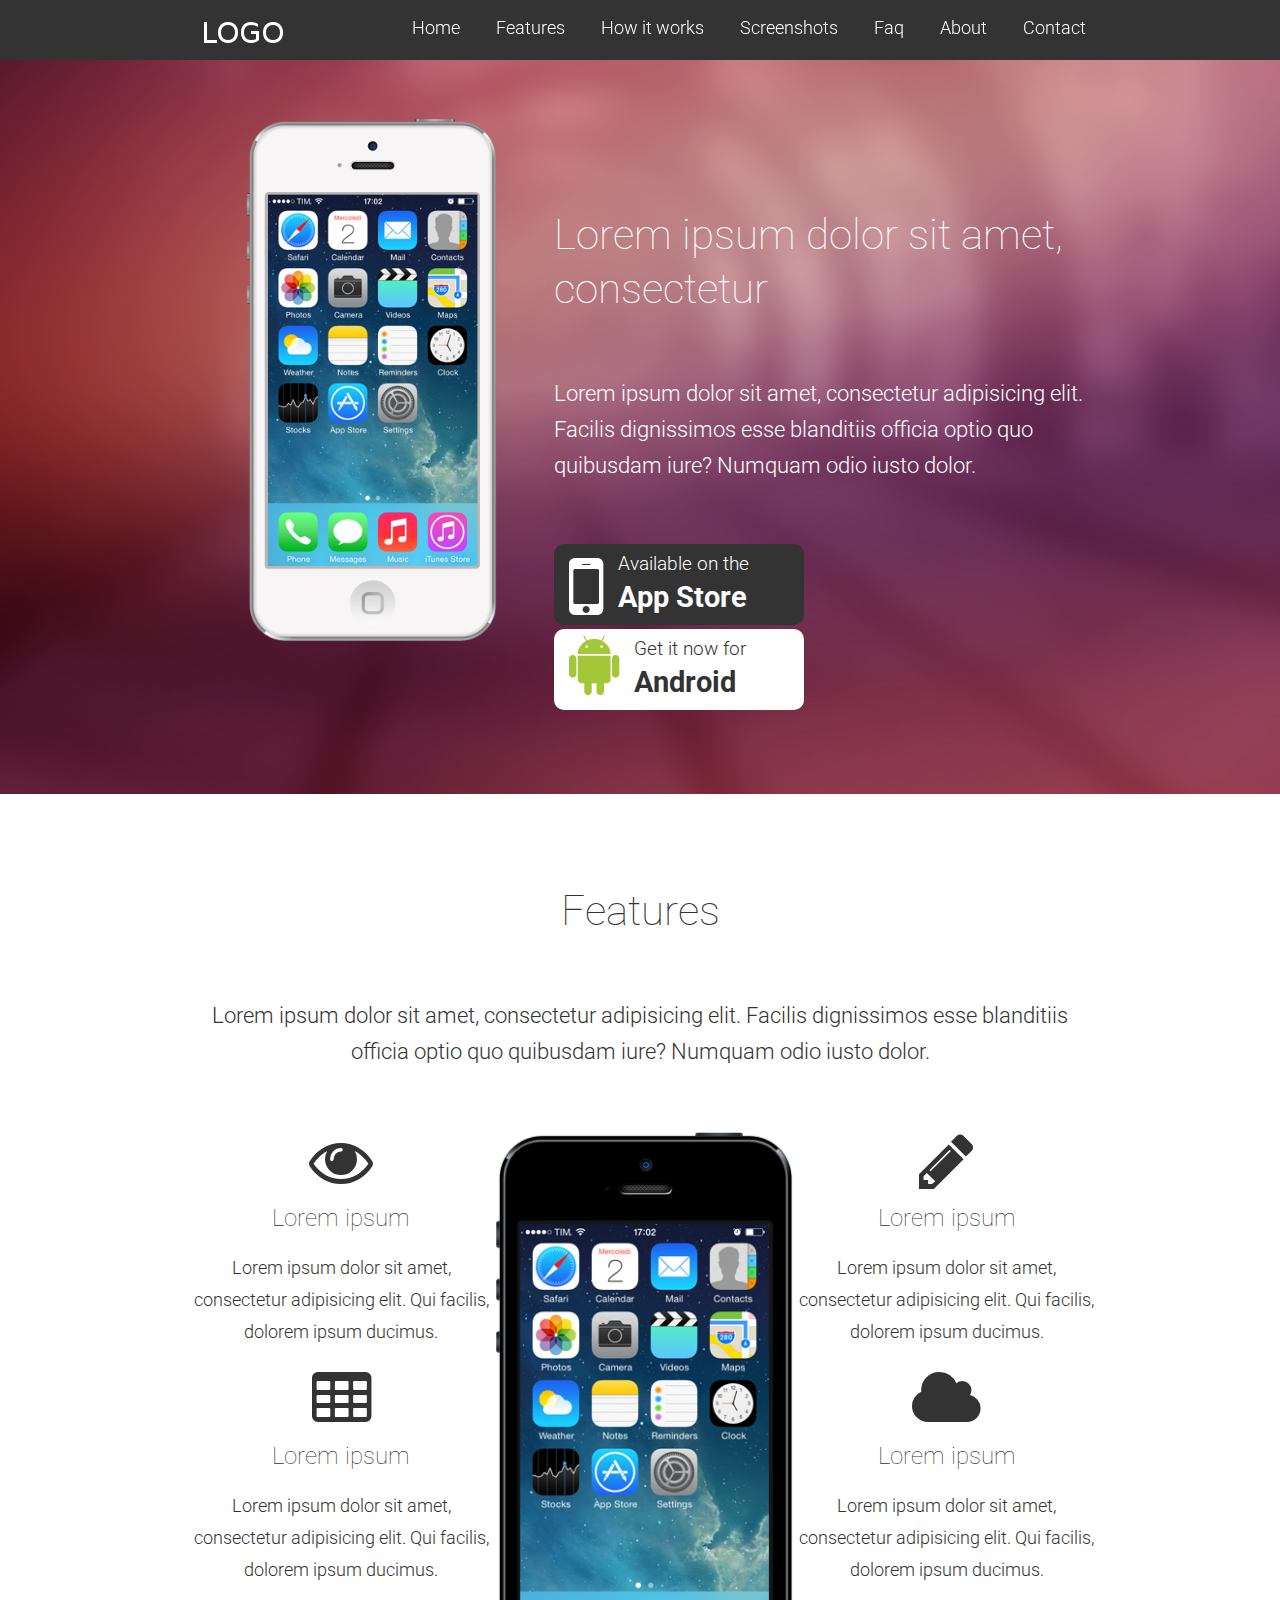
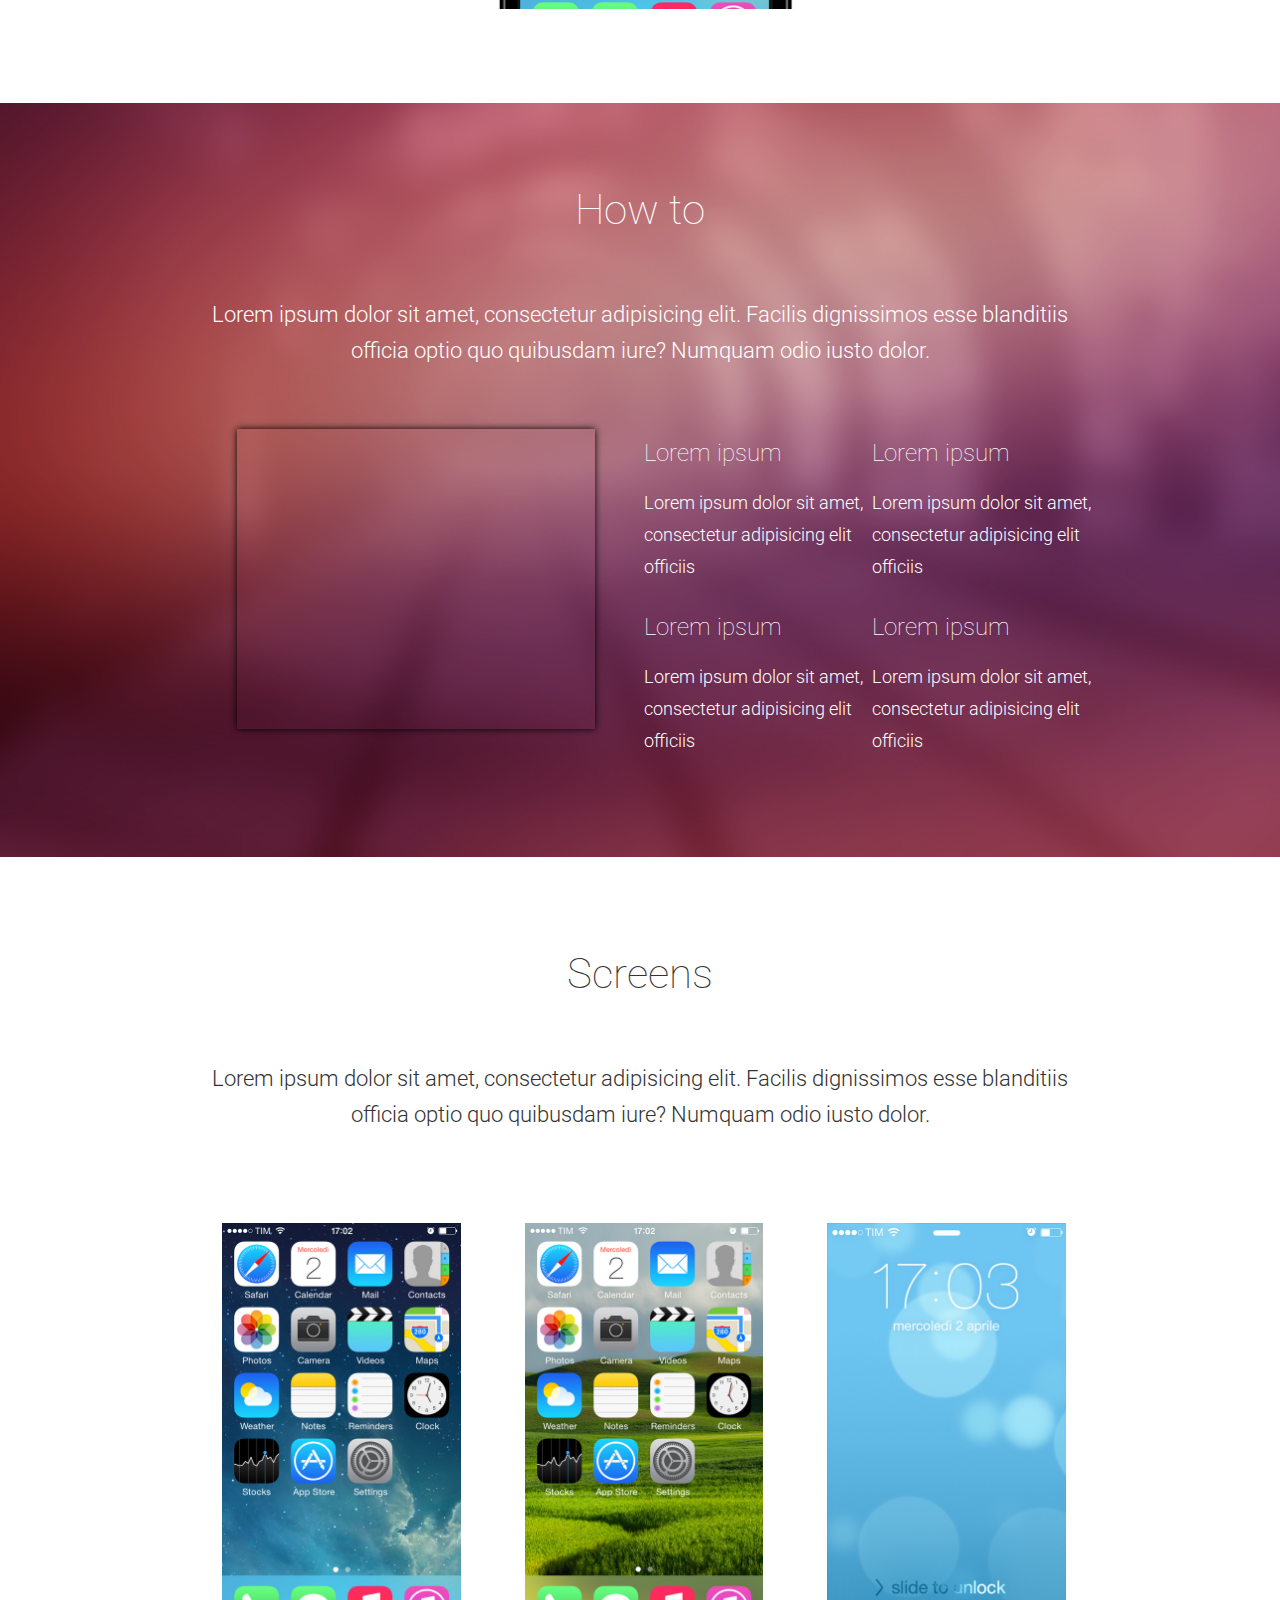
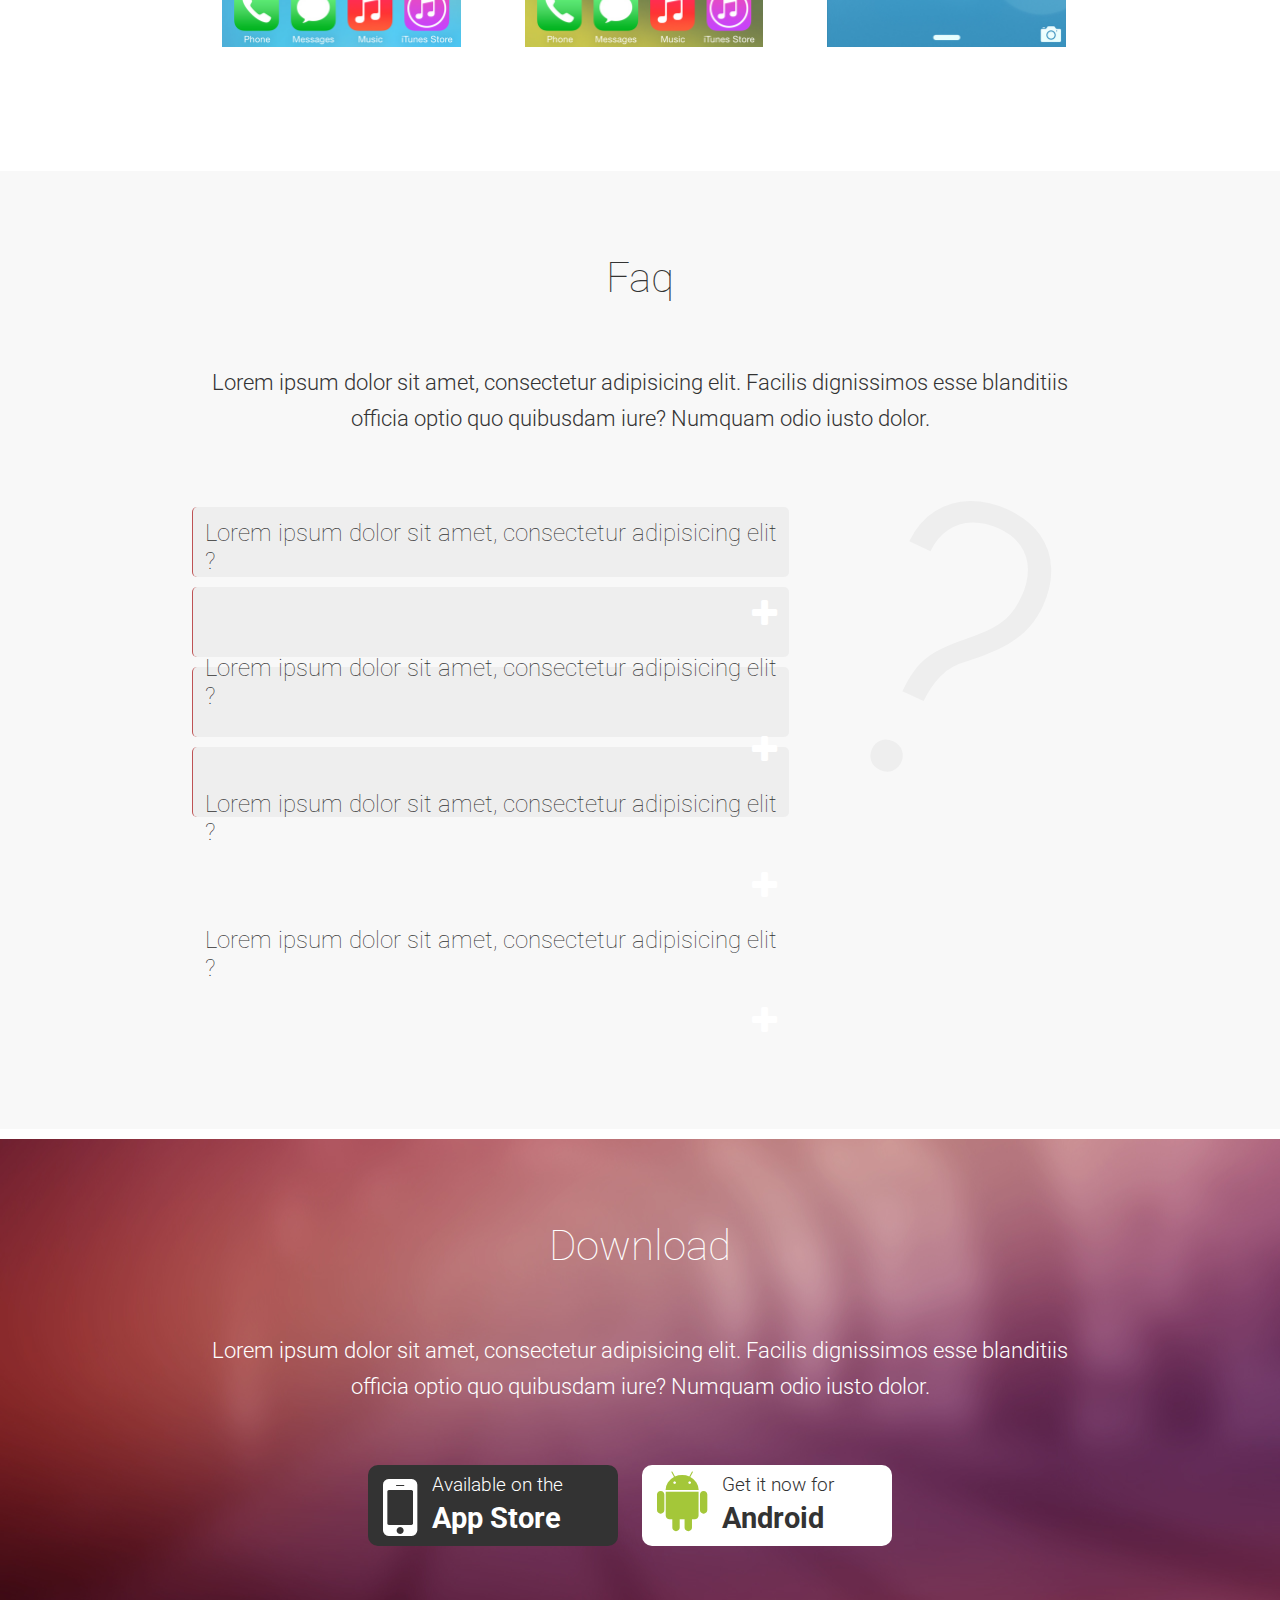
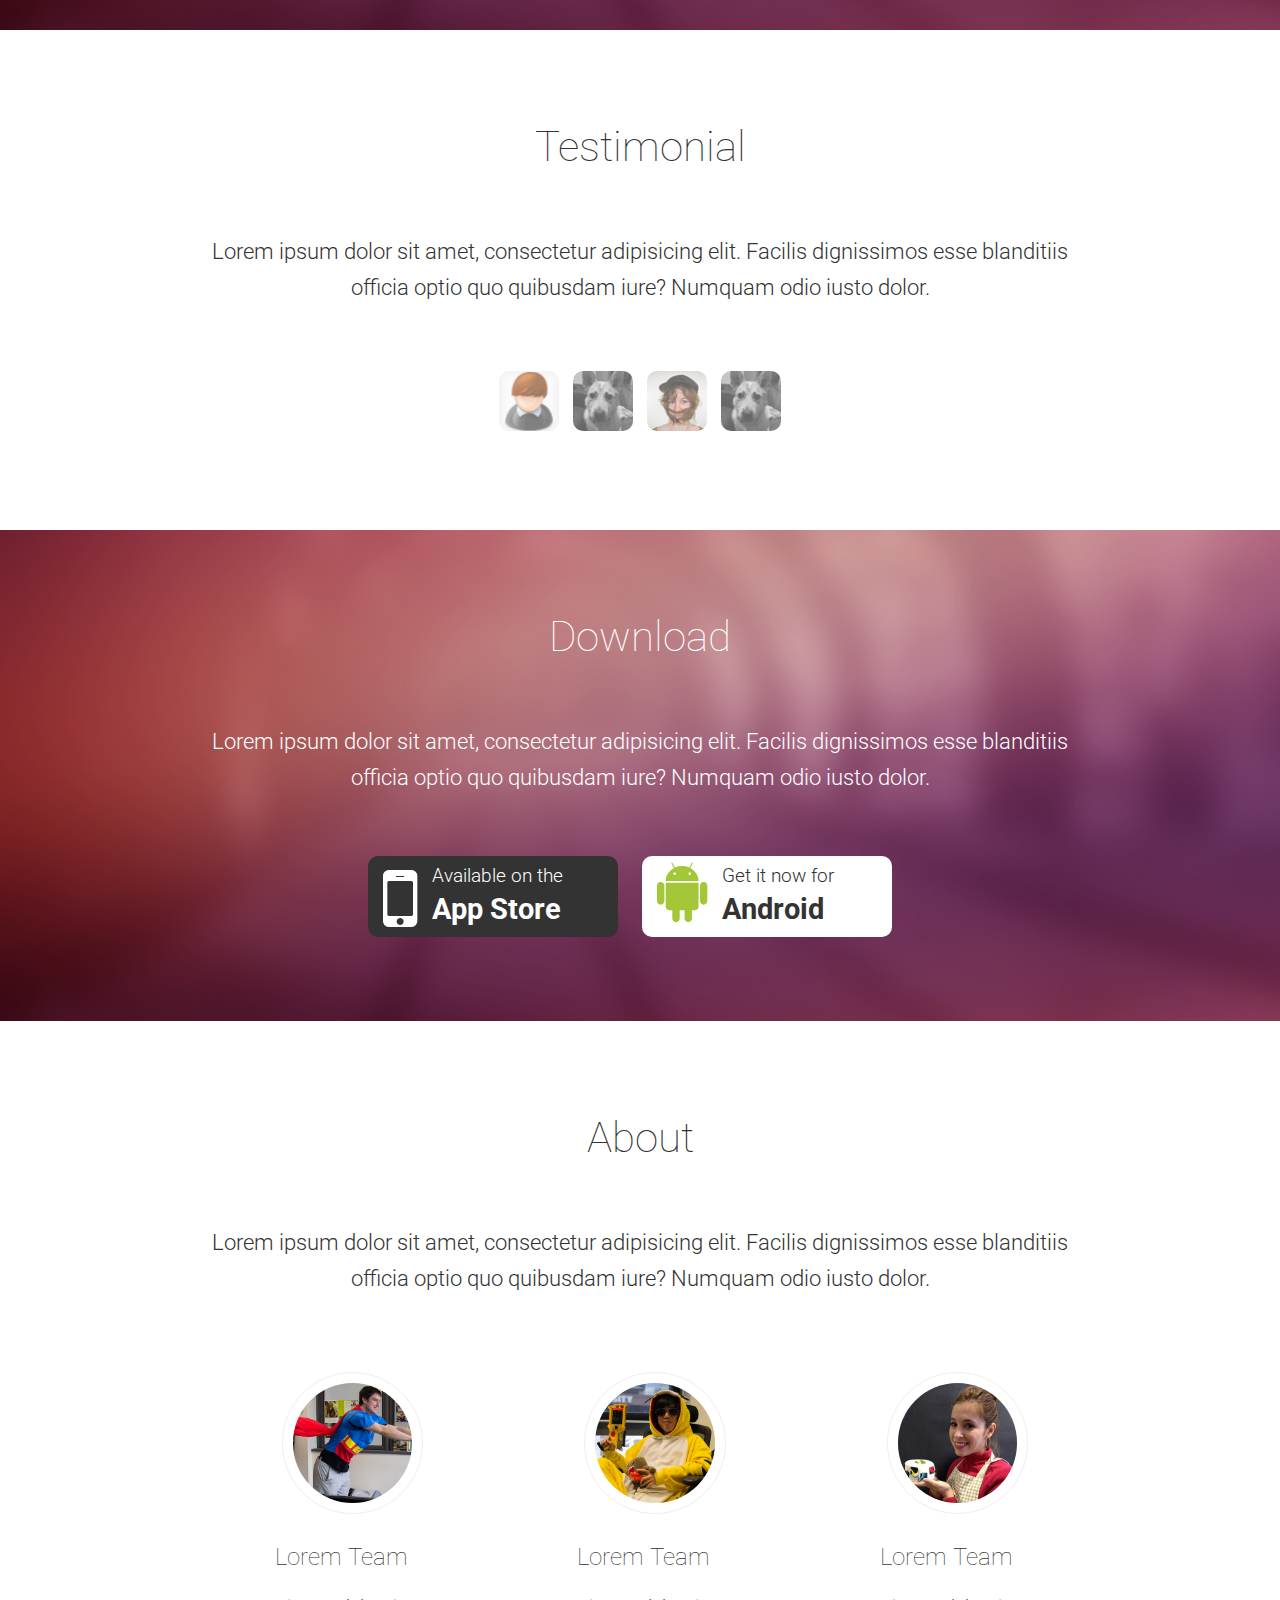
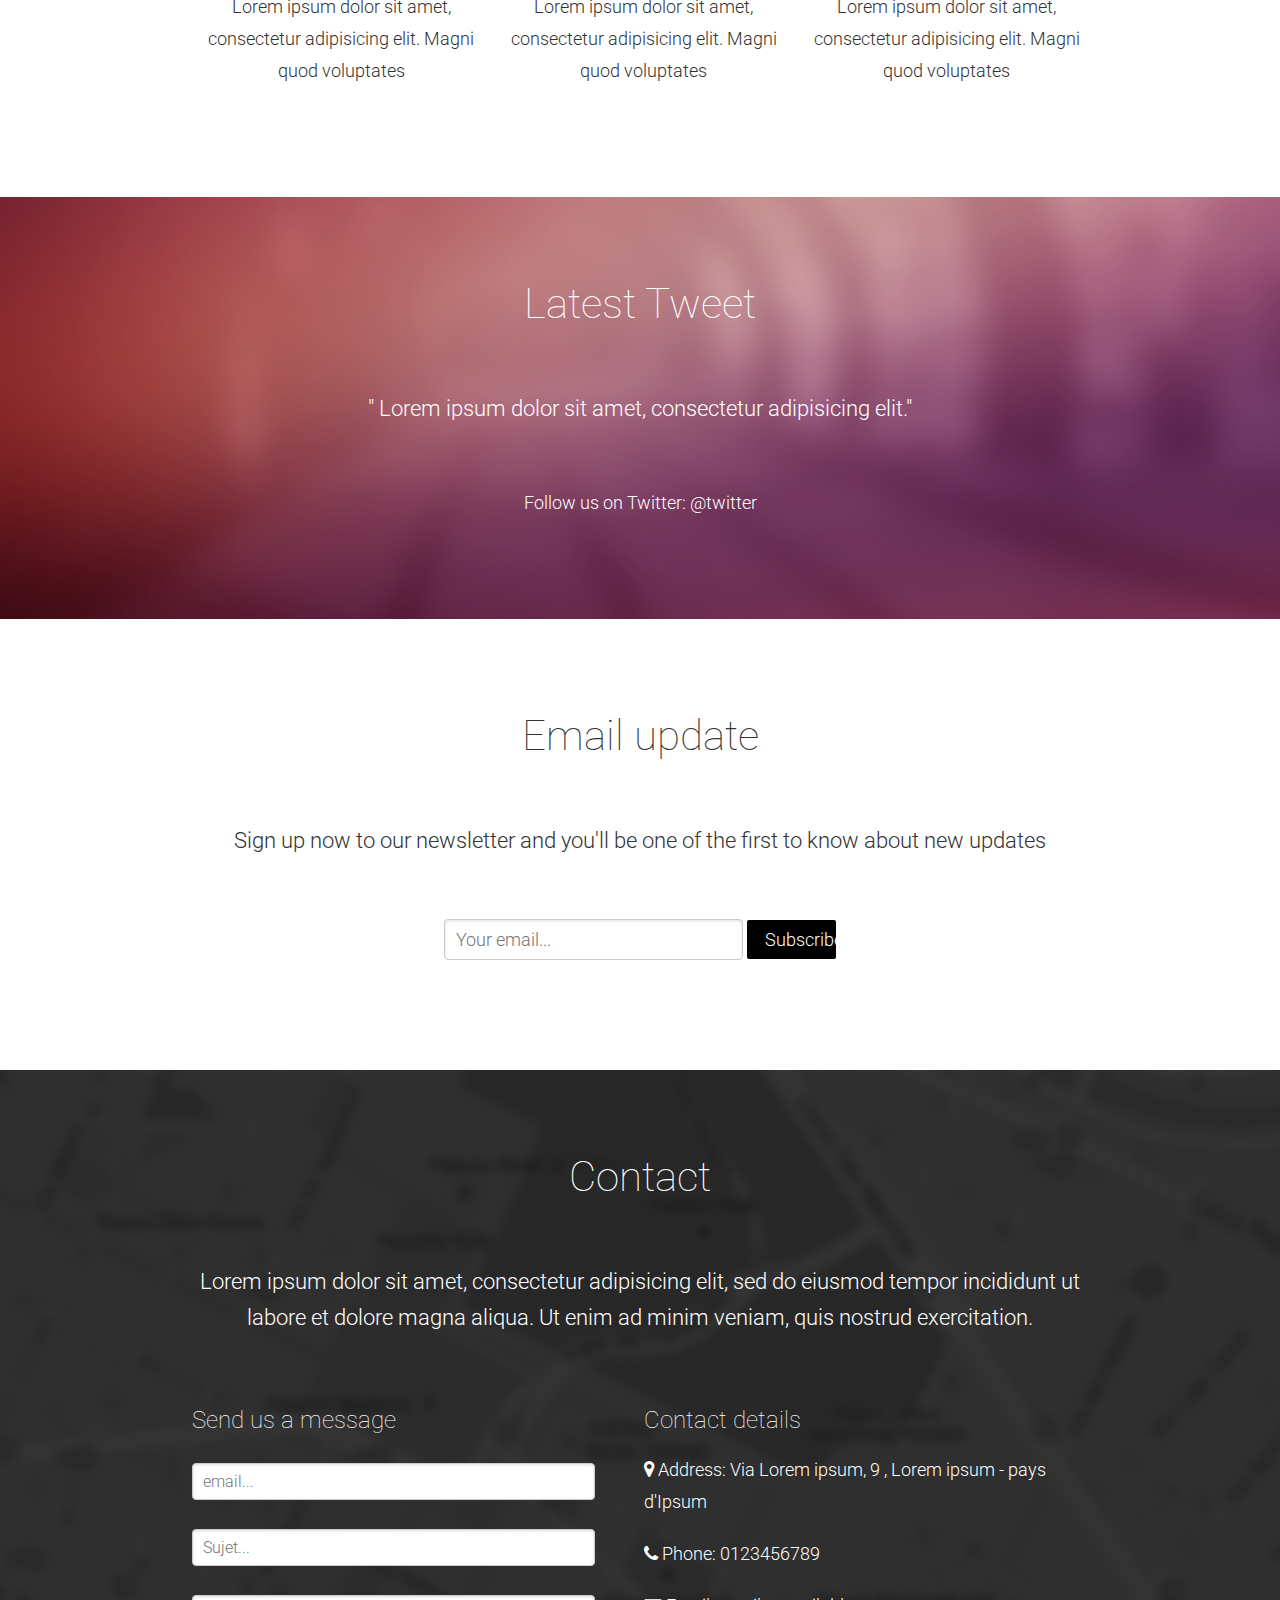
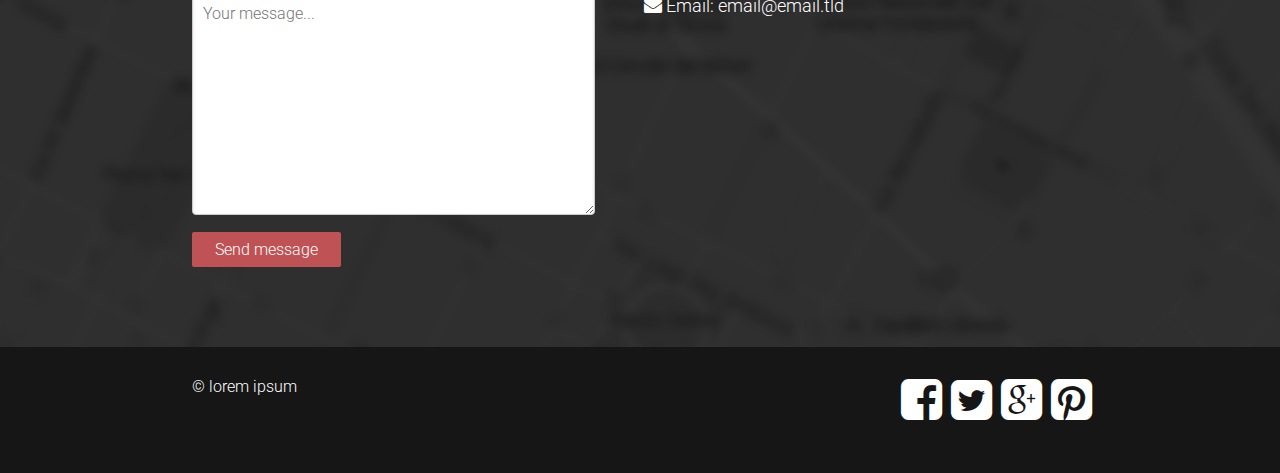
==== master/basic/www/e-learning/public/_documents/design/index.html @ 078101e4 "Adding: design without changes (only logo)" ====
<!DOCTYPE html>
<html lang="en"><!--manifest="cache.manifest"-->
    
    <head>
        
        <meta charset="utf-8">
        <meta name="viewport" content="initial-scale=1.0">
        
        <title>some test</title>

        <meta name="description" content="description">

        <link rel="stylesheet" href="http://fonts.googleapis.com/css?family=Source+Sans+Pro:300,400,700,300italic,400italic,700italic">
        <link rel="stylesheet" href="http://fonts.googleapis.com/css?family=Roboto:400,300,100,100italic,300italic,400italic,700,700italic">

        <link rel="stylesheet" type="text/css" href="css/main.css" media="all">
        
    </head>

    <body>

        <header id="header">
            
            <div class="row wrap30">

                <div class="box u10"><a href="#" class="pt2"><img src="img/logo.png" width="84" height="36" alt="home"></a></div>
                
                <nav class="box u90 txtr hidden-phone hidden-tablet">
                    <ul id="navigation" class="menu">
                        <li><a class="smoothScroll" href="#home">Home</a></li>
                        <li><a class="smoothScroll" href="#features">Features</a></li>
                        <li><a class="smoothScroll" href="#howto">How it works</a></li>
                        <li><a class="smoothScroll" href="#screens">Screenshots</a></li>
                        <li><a class="smoothScroll" href="#faq">Faq</a></li>
                        <li><a class="smoothScroll" href="#about">About</a></li>
                        <li><a class="smoothScroll" href="#contact">Contact</a></li>
                    </ul>
                </nav>

                <nav class="box u90 txtr visible-phone visible-tablet">
                	<!-- onClick="return true" hack menu open on Tablet-->
                    <a href="#" class="whi display" onClick="return true"><i class="fa fa-bars fa-lg whi"></i></a>
                    <ul id="navigation" class="menu phone hidden">
                        <li><a class="smoothScroll" href="#home">Home</a></li>
                        <li><a class="smoothScroll" href="#features">Features</a></li>
                        <li><a class="smoothScroll" href="#howto">How it works</a></li>
                        <li><a class="smoothScroll" href="#screens">Screenshots</a></li>
                        <li><a class="smoothScroll" href="#about">About</a></li>
                        <li><a class="smoothScroll" href="#contact">Contact</a></li>
                    </ul>
                </nav>

            </div>

        </header>

        <section id="home">
            
            <div class="row wrap30">

                <div class="box u40 mt5 txtc hidden-phone hidden-tablet">
                    <div class="p15 pt0 pb0">
                        <img src="img/iphone-1.png" alt="app development services" />
                    </div>
                </div>

                <div class="box u60 mt5">
                    
                    <header>
                        <h1>Lorem ipsum dolor sit amet, consectetur</h1>
                    </header>

                    <p class="desc">Lorem ipsum dolor sit amet, consectetur adipisicing elit. Facilis dignissimos esse blanditiis officia optio quo quibusdam iure? Numquam odio iusto dolor.</p>
                    <div class="home-btn mt5">
                        <div class="btn-store btn-apple">
                            <i class="fa fa-mobile fa-5x"></i>
                            <span class="btn-title">Available on the</span>
                            <span class="btn-store-name">App Store</span>
                        </div>
                        <div class="btn-store btn-android">
                            <i class="fa fa-android fa-4x"></i>
                            <span class="btn-title">Get it now for</span>
                            <span class="btn-store-name">Android</span>
                        </div>
                    </div>

                </div>

            </div>

        </section>

        <section id="features" class="odd">

            <div class="row wrap30 txtc">

                <header>
                    <h1>Features</h1>
                </header>

                <p class="desc">Lorem ipsum dolor sit amet, consectetur adipisicing elit. Facilis dignissimos esse blanditiis officia optio quo quibusdam iure? Numquam odio iusto dolor.</p>
                
                <div class="box u33">
                    <div class="box u100 f0">
                        <i class="fa fa-eye fa-4x"></i>
                        <h2>Lorem ipsum</h2>
                        <p>Lorem ipsum dolor sit amet, consectetur adipisicing elit. Qui facilis, dolorem ipsum ducimus.</p>
                    </div>
                    <div class="box u100 f0">
                        <i class="fa fa-table fa-4x"></i>
                        <h2>Lorem ipsum</h2>
                        <p>Lorem ipsum dolor sit amet, consectetur adipisicing elit. Qui facilis, dolorem ipsum ducimus.</p>
                    </div>
                </div>
                <div class="box u33 hidden-phone hidden-tablet">
                    <img src="img/iphone-3.png" alt="iphone 3" />
                </div>
                <div class="box u33">
                    <div class="box u100 f0">
                        <i class="fa fa-pencil fa-4x"></i>
                        <h2>Lorem ipsum</h2>
                        <p>Lorem ipsum dolor sit amet, consectetur adipisicing elit. Qui facilis, dolorem ipsum ducimus.</p>
                    </div>
                    <div class="box u100 f0">
                        <i class="fa fa-cloud fa-4x"></i>
                        <h2>Lorem ipsum</h2>
                        <p>Lorem ipsum dolor sit amet, consectetur adipisicing elit. Qui facilis, dolorem ipsum ducimus.</p>
                    </div>
                </div>

            </div>

        </section>

        <section id="howto" class="even">

            <div class="row wrap30 txtc">

                <header>
                    <h1>How to</h1>
                </header>
                
                <p class="desc">Lorem ipsum dolor sit amet, consectetur adipisicing elit. Facilis dignissimos esse blanditiis officia optio quo quibusdam iure? Numquam odio iusto dolor.</p>

                <div class="box u50">
                    <iframe class="frame-video" src="//player.vimeo.com/video/84910153?byline=0&amp;portrait=0&amp;badge=0" width="80%" height="300" frameborder="0" webkitallowfullscreen mozallowfullscreen allowfullscreen></iframe>
                </div>
                
                <div class="box u50 txtl">
                    
                    <div class="row">
                        <div class="box u50">
                            <h2>Lorem ipsum</h2>
                            <p>Lorem ipsum dolor sit amet, consectetur adipisicing elit officiis</p>
                        </div>
                        <div class="box u50">
                            <h2>Lorem ipsum</h2>
                            <p>Lorem ipsum dolor sit amet, consectetur adipisicing elit officiis</p>
                        </div>
                    </div>

                    <div class="row">
                        <div class="box u50">
                            <h2>Lorem ipsum</h2>
                            <p>Lorem ipsum dolor sit amet, consectetur adipisicing elit officiis</p>
                        </div>
                        <div class="box u50">
                            <h2>Lorem ipsum</h2>
                            <p>Lorem ipsum dolor sit amet, consectetur adipisicing elit officiis</p>
                        </div>
                    </div>

                </div>

            </div> 

        </section>

        <section id="screens" class="odd">

            <div class="row wrap30 txtc">

                <header>
                    <h1>Screens</h1>
                </header>

                <p class="desc">Lorem ipsum dolor sit amet, consectetur adipisicing elit. Facilis dignissimos esse blanditiis officia optio quo quibusdam iure? Numquam odio iusto dolor.</p>

                <div class="box u33">
                   <div class="p10">
                        <img src="img/1.jpg" alt="img" />
                   </div>
                </div>

                <div class="box u33">
                    <div class="p10">
                        <img src="img/2.jpg" alt="img" />
                    </div>
                </div>

                <div class="box u33">
                    <div class="p10">
                        <img src="img/3.jpg" alt="img" />
                    </div>
                </div>

            </div> 

        </section>

        <section id="faq" class="hidden-phone hidden-tablet">

            <div class="row wrap30 txtc">

                <header>
                    <h1>Faq</h1>
                </header>
                
                <p class="desc">Lorem ipsum dolor sit amet, consectetur adipisicing elit. Facilis dignissimos esse blanditiis officia optio quo quibusdam iure? Numquam odio iusto dolor.</p>

                <div class="box u66 txtl">
                    <div id="q1" class="question"><h2 class="fl m2">Lorem ipsum dolor sit amet, consectetur adipisicing elit ?</h2> <i class="fa fa-plus fa-2x fr m2 whi"></i></div>
                    <div id="r1" class="response">Lorem ipsum dolor sit amet, consectetur adipisicing elit. Fugiat ex id corrupti ducimus, repellendus est facilis expedita quaerat eligendi ipsa voluptates ad sint perspiciatis vel! Magnam iure dolore, neque ipsum?</div>
                    <div id="q2" class="question"><h2 class="fl m2">Lorem ipsum dolor sit amet, consectetur adipisicing elit ?</h2> <i class="fa fa-plus fa-2x fr m2 whi"></i></div>
                    <div id="r2" class="response">Lorem ipsum dolor sit amet, consectetur adipisicing elit. Fugiat ex id corrupti ducimus, repellendus est facilis expedita quaerat eligendi ipsa voluptates ad sint perspiciatis vel! Magnam iure dolore, neque ipsum?</div>
                    <div id="q3" class="question"><h2 class="fl m2">Lorem ipsum dolor sit amet, consectetur adipisicing elit ?</h2> <i class="fa fa-plus fa-2x fr m2 whi"></i></div>
                    <div id="r3" class="response">Lorem ipsum dolor sit amet, consectetur adipisicing elit. Fugiat ex id corrupti ducimus, repellendus est facilis expedita quaerat eligendi ipsa voluptates ad sint perspiciatis vel! Magnam iure dolore, neque ipsum?</div>
                    <div id="q4" class="question"><h2 class="fl m2">Lorem ipsum dolor sit amet, consectetur adipisicing elit ?</h2> <i class="fa fa-plus fa-2x fr m2 whi"></i></div>
                    <div id="r4" class="response">Lorem ipsum dolor sit amet, consectetur adipisicing elit. Fugiat ex id corrupti ducimus, repellendus est facilis expedita quaerat eligendi ipsa voluptates ad sint perspiciatis vel! Magnam iure dolore, neque ipsum?</div>
                </div>

                <div class="box u33 interrogation">?</div>

            </div>

        </section>

        <section id="download1" class="even">

            <div class="row wrap30 txtc">

                <header>
                    <h1>Download</h1>
                </header>

                <p class="desc">Lorem ipsum dolor sit amet, consectetur adipisicing elit. Facilis dignissimos esse blanditiis officia optio quo quibusdam iure? Numquam odio iusto dolor.</p>

                <div class="home-btn mt5">
                    <div class="btn-store btn-apple">
                        <i class="fa fa-mobile fa-5x"></i>
                        <span class="btn-title">Available on the</span>
                        <span class="btn-store-name">App Store</span>
                    </div>
                    <div class="btn-store btn-android">
                        <i class="fa fa-android fa-4x"></i>
                        <span class="btn-title">Get it now for</span>
                        <span class="btn-store-name">Android</span>
                    </div>
                </div>

            </div>

        </section>

        <section id="testimonial" class="odd">

            <div class="row wrap30">

                <header>
                    <h1>Testimonial</h1>
                </header>

                <p class="desc">Lorem ipsum dolor sit amet, consectetur adipisicing elit. Facilis dignissimos esse blanditiis officia optio quo quibusdam iure? Numquam odio iusto dolor.</p>

                <div class="box u100 txtc">
                    <span><a href="#"><img src="img/c1.jpg" class="iconic" /></a></span> <span><a href="#"><img src="img/c2.jpg" class="iconic" /></a></span> <span><a href="#"><img src="img/c3.jpg" class="iconic" /></a></span> <span><a href="#"><img src="img/c4.jpg" class="iconic" /></a></span>
                </div>

            </div>

        </section>

        <section id="download2" class="even">

            <div class="row wrap30 txtc">

                <header>
                    <h1>Download</h1>
                </header>

                <p class="desc">Lorem ipsum dolor sit amet, consectetur adipisicing elit. Facilis dignissimos esse blanditiis officia optio quo quibusdam iure? Numquam odio iusto dolor.</p>

                <div class="home-btn mt5">
                    <div class="btn-store btn-apple">
                        <i class="fa fa-mobile fa-5x"></i>
                        <span class="btn-title">Available on the</span>
                        <span class="btn-store-name">App Store</span>
                    </div>
                    <div class="btn-store btn-android">
                        <i class="fa fa-android fa-4x"></i>
                        <span class="btn-title">Get it now for</span>
                        <span class="btn-store-name">Android</span>
                    </div>
                </div>

            </div>

        </section>

        <section id="about" class="odd">

            <div class="row wrap30">

                <header>
                    <h1>About</h1>
                </header>

                <p class="desc">Lorem ipsum dolor sit amet, consectetur adipisicing elit. Facilis dignissimos esse blanditiis officia optio quo quibusdam iure? Numquam odio iusto dolor.</p>

                <div class="box u33">
                    <div class="p30 pt5 pb5">
                        <img class="circular" src="img/1-1.jpg" alt="team" />
                    </div>
                    <h2>Lorem Team</h2>
                    <p>Lorem ipsum dolor sit amet, consectetur adipisicing elit. Magni quod voluptates</p>
                </div>
                <div class="box u33">
                    <div class="p30 pb5 pt5">
                        <img class="circular" src="img/2-1.jpg" alt="team" />
                    </div>
                    <h2>Lorem Team</h2>
                    <p>Lorem ipsum dolor sit amet, consectetur adipisicing elit. Magni quod voluptates</p>
                </div>
                <div class="box u33">
                    <div class="p30 pb5 pt5">
                        <img class="circular" src="img/3-1.jpg" alt="team" />
                    </div>
                    <h2>Lorem Team</h2>
                    <p>Lorem ipsum dolor sit amet, consectetur adipisicing elit. Magni quod voluptates</p>
                </div>

            </div>

        </section>

        <section id="tweet" class="even">
            
            <div class="row wrap30">
                
                <h1>Latest Tweet</h1>
                <p class="desc">" Lorem ipsum dolor sit amet, consectetur adipisicing elit."</p>
                <p>Follow us on Twitter: @twitter</p>
            </div>

        </section>

        <section id="subscribe" class="odd">
            
            <div class="row wrap30">
                <h1>Email update</h1>
                <p class="desc">Sign up now to our newsletter and you'll be one of the first to know about new updates</p>
                <p><input class="u33" type="text" name="subscribe" placeholder="Your email..." /> <button class="u10 whi bg-bla"> Subscribe</button></p>
            </div>

        </section>

        <section id="contact">
            
            <div class="row wrap30 txtc">
                
                <header>
                    <h1>Contact</h1>
                </header>

                <p class="desc">Lorem ipsum dolor sit amet, consectetur adipisicing elit, sed do eiusmod tempor incididunt ut labore et dolore magna aliqua. Ut enim ad minim veniam, quis nostrud exercitation.</p>
                
                <div class="box u50 txtl"> 
                    <h2>Send us a message</h2>
                    <form class="form">
                        <label for="email">&nbsp;</label>
                        <input type="text" name="email" class="u90" placeholder="email..." />
                        <label for="subject">&nbsp;</label>
                        <input name="subject" type="text" class="u90" placeholder="Sujet..." />
                        <label for="message">&nbsp;</label>
                        <textarea name="message" class="u90" placeholder="Your message..."></textarea>

                        <input class="bg-red whi p4 u33 mt3" type="button" value="Send message" />
                    </form>
                </div>

                <div class="box u50 txtl">
                    <h2>Contact details</h2>
                    <p><i class="fa fa-map-marker"></i> Address: Via Lorem ipsum, 9 , Lorem ipsum - pays d'Ipsum</p>
                    <p><i class="fa fa-phone"></i> Phone: 0123456789</p>
                    <p><i class="fa fa-envelope"></i> Email: email@email.tld</p>
                </div>

            </div>   
        </section>

        <footer id="footer">

            <div class="row wrap30">

                <div class="box u50 mb2">&copy; lorem ipsum</div>
                <div class="box u50 txtr mb2">
                    <span class="social-icon"><a href="#"><i class="fa fa-facebook-square fa-3x whi"></i></a></span>
                    <span class="social-icon"><a href="#"><i class="fa fa-twitter-square fa-3x whi"></i></a></span>
                    <span class="social-icon"><a href="#"><i class="fa fa-google-plus-square fa-3x whi"></i></a></span>
                    <span class="social-icon"><a href="#"><i class="fa fa-pinterest-square fa-3x whi"></i></a></span>
                </div>

            </div>

        </footer>
    
    <script type="text/javascript" src="http://ajax.googleapis.com/ajax/libs/jquery/1.7.1/jquery.min.js"></script>
	<script type="text/javascript" src="js/smoothscroll.js"></script>

    </body>
</html>
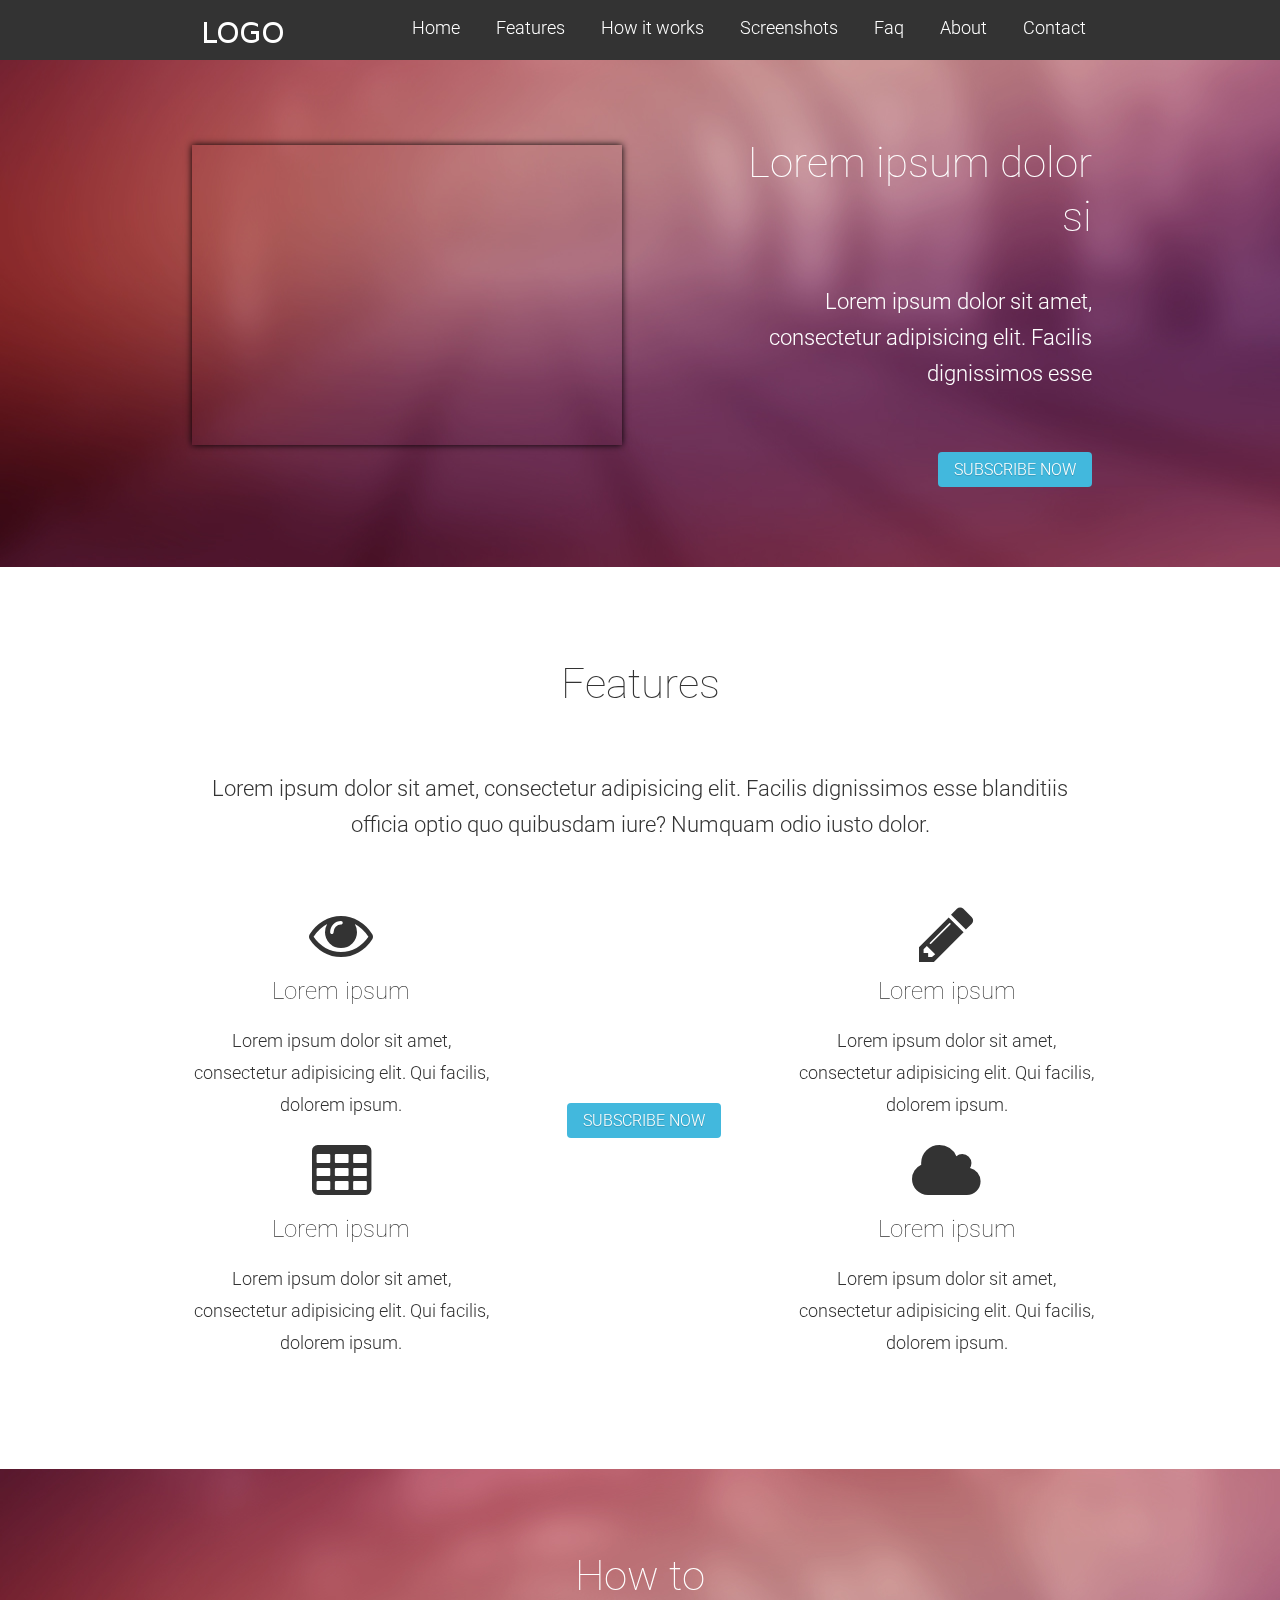
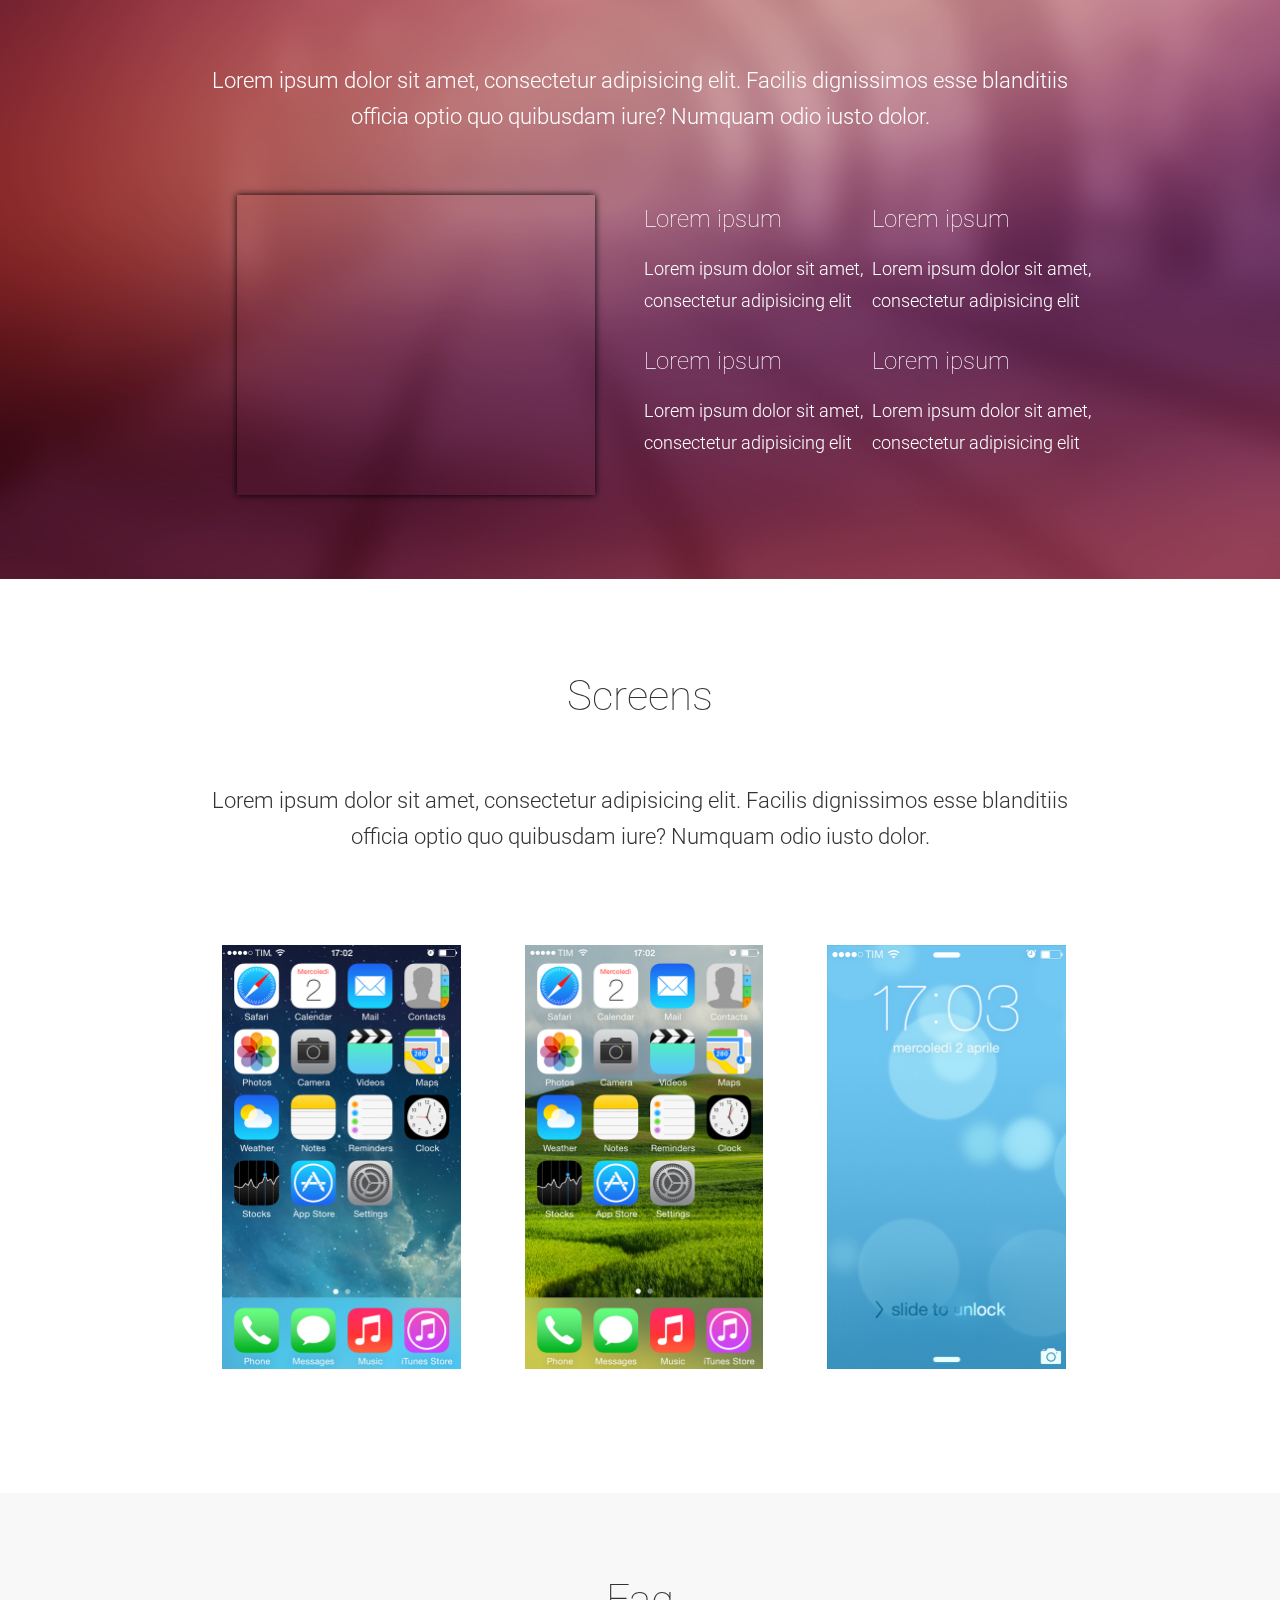
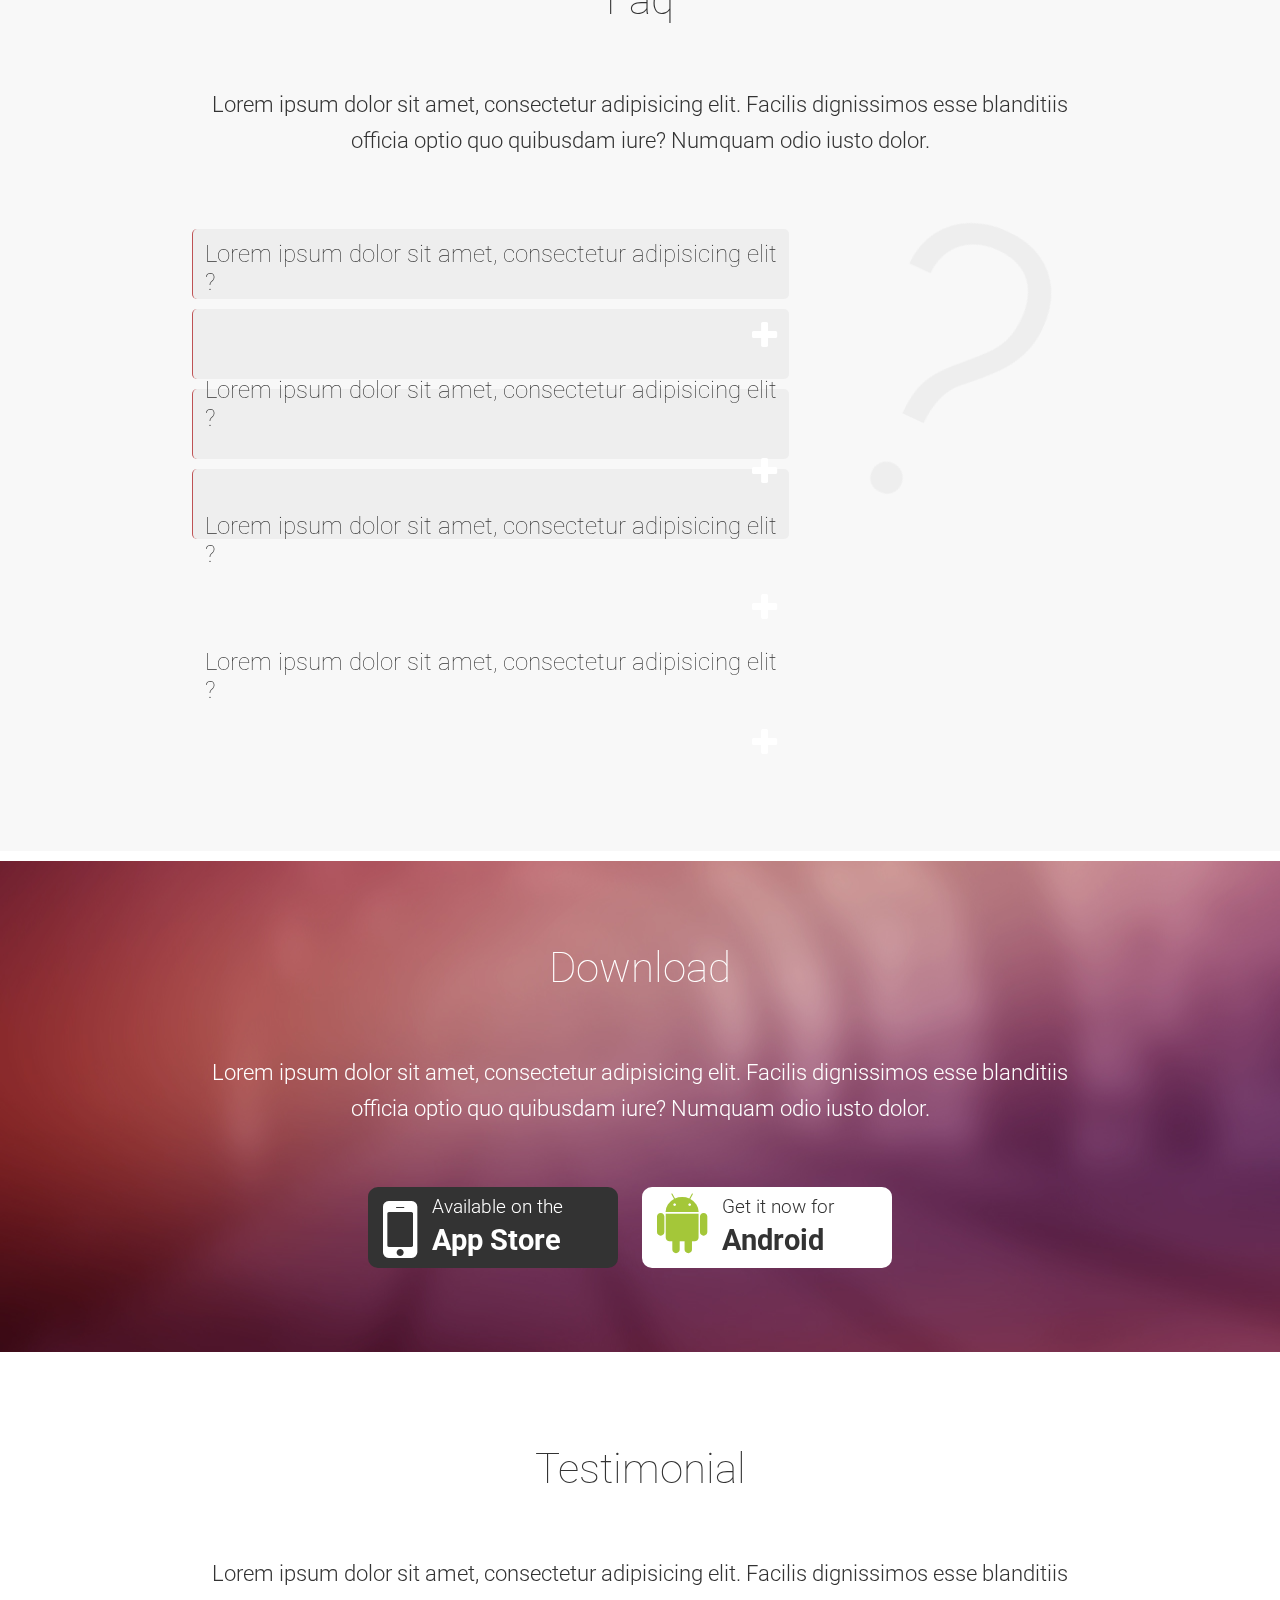
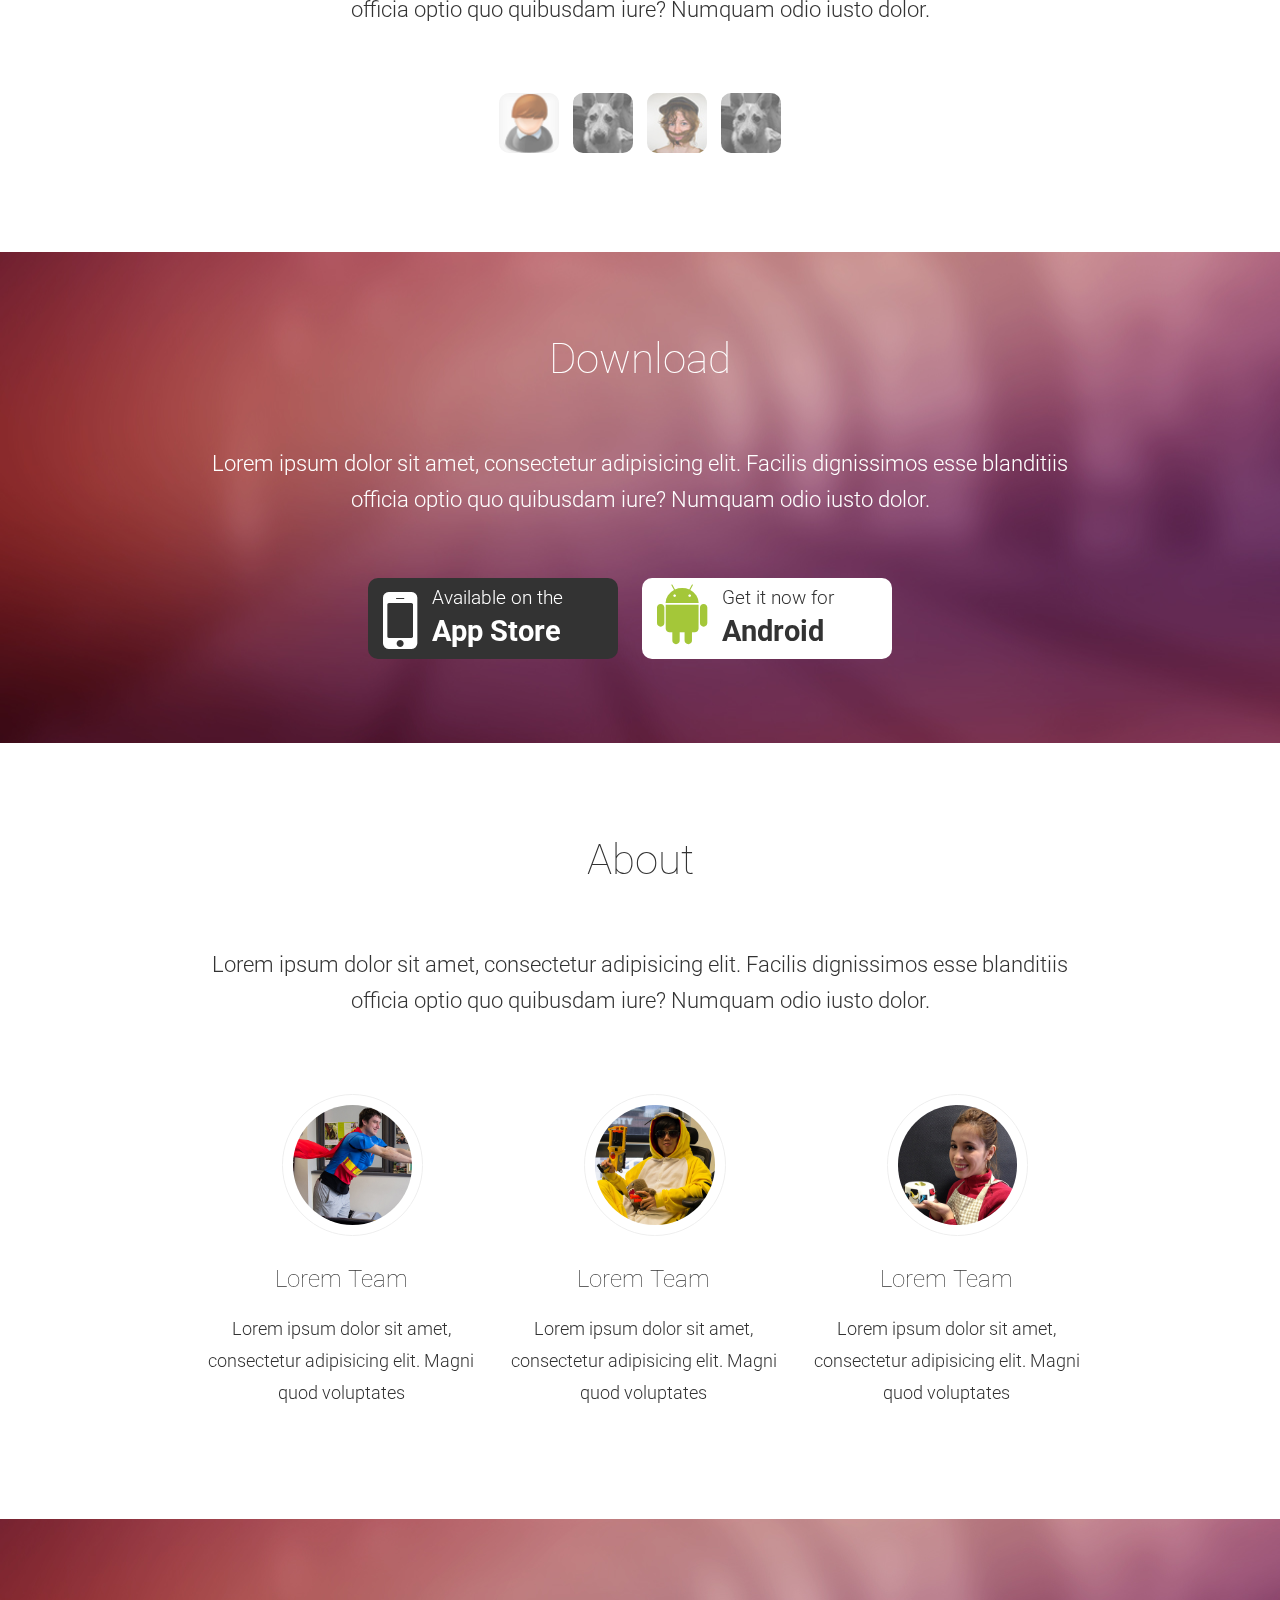
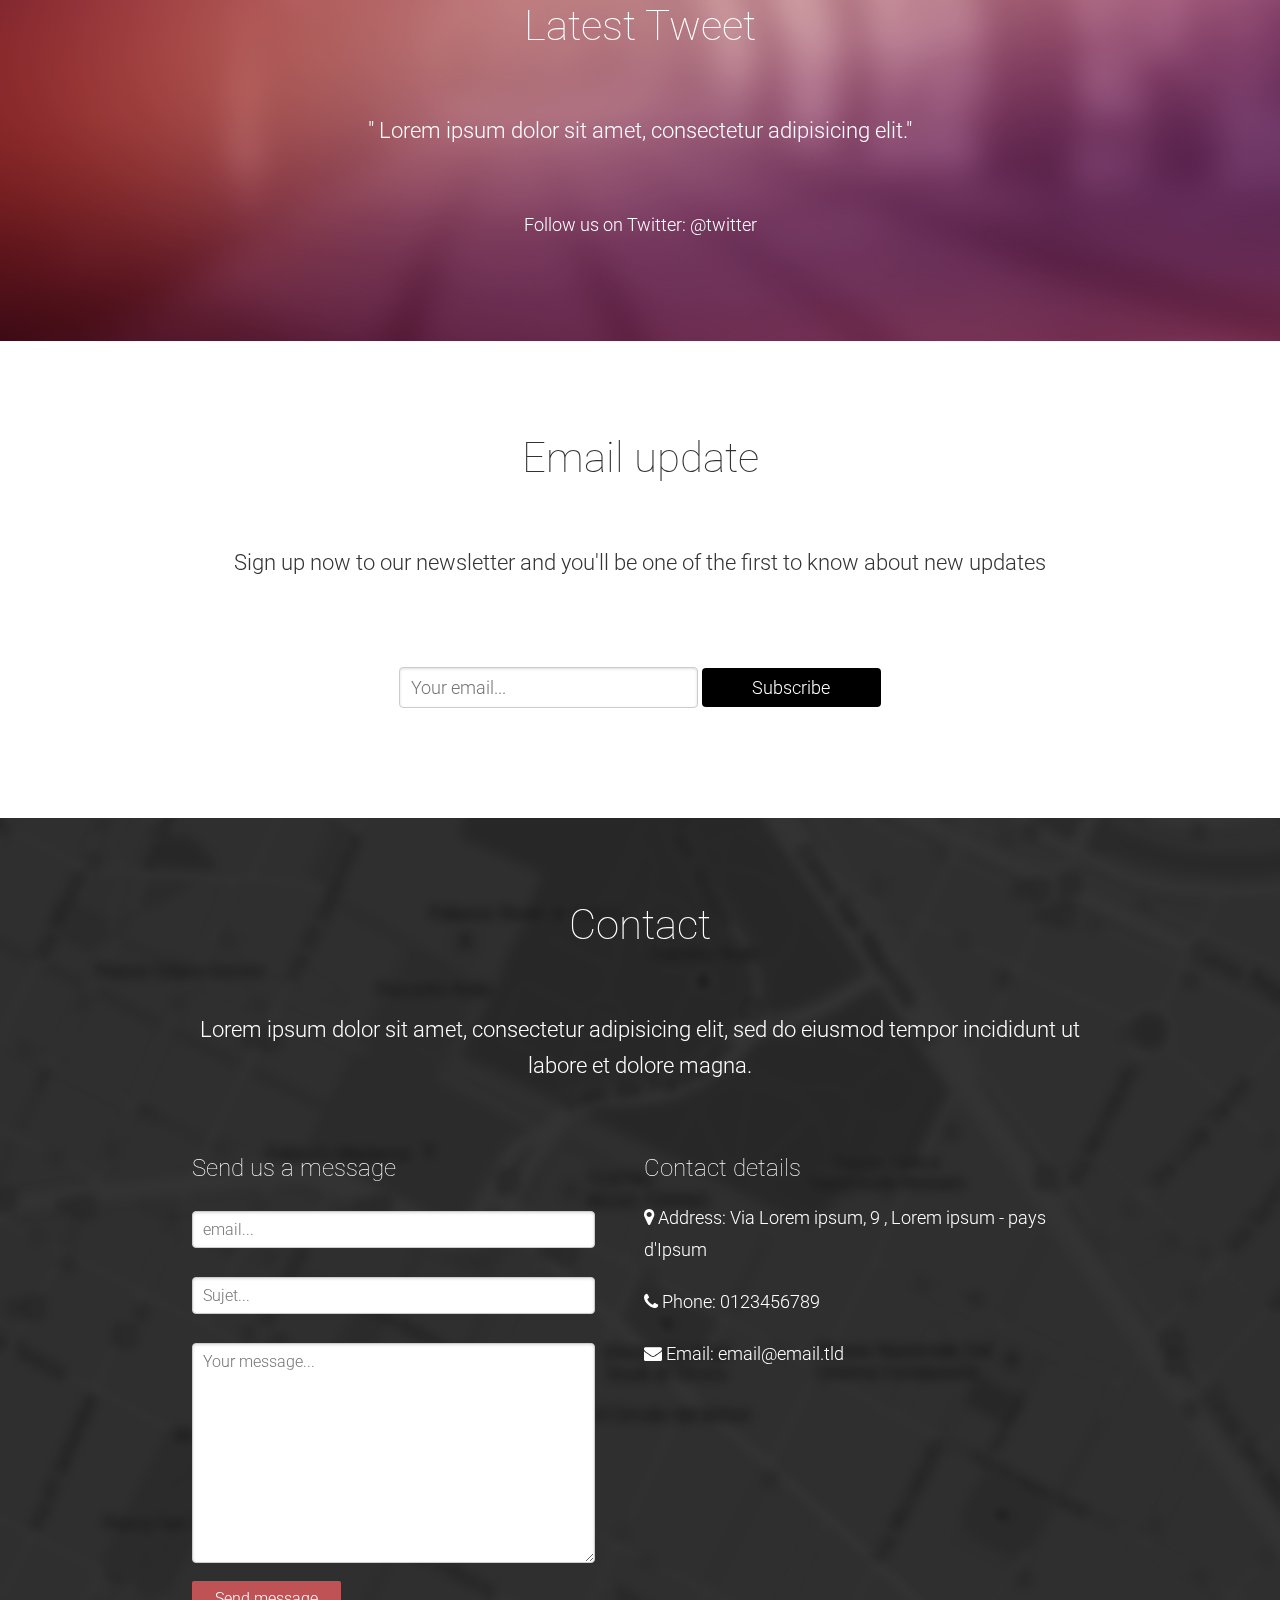
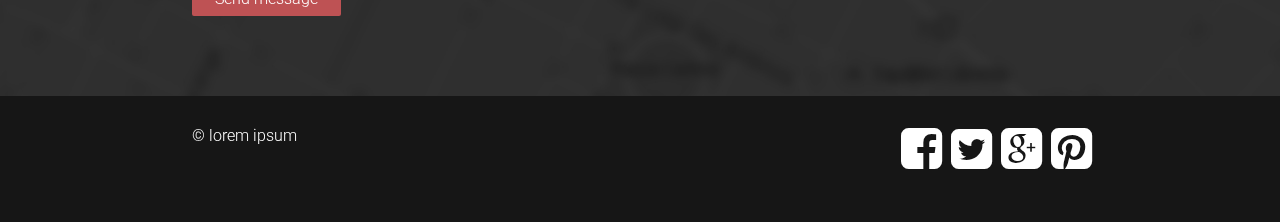
==== commit 627d6dd6: "Update: video to intro + button subscribe" ====
--- a/master/basic/www/e-learning/public/_documents/design/index.html
+++ b/master/basic/www/e-learning/public/_documents/design/index.html
@@ -1,5 +1,5 @@
 <!DOCTYPE html>
-<html lang="en"><!--manifest="cache.manifest"-->
+<html lang="en">
     
     <head>
         
@@ -14,6 +14,8 @@
         <link rel="stylesheet" href="http://fonts.googleapis.com/css?family=Roboto:400,300,100,100italic,300italic,400italic,700,700italic">
 
         <link rel="stylesheet" type="text/css" href="css/main.css" media="all">
+        
+        <!--[if lt IE 9]><script type="text/javascript" src="js/html5.js"></script><![endif]-->
         
     </head>
 
@@ -58,30 +60,21 @@
             
             <div class="row wrap30">
 
-                <div class="box u40 mt5 txtc hidden-phone hidden-tablet">
-                    <div class="p15 pt0 pb0">
-                        <img src="img/iphone-1.png" alt="app development services" />
-                    </div>
-                </div>
-
                 <div class="box u60 mt5">
+                    <div class="pt5 txtl">
+                        <iframe class="frame-video" src="//player.vimeo.com/video/84910153?byline=0&amp;portrait=0&amp;badge=0" width="80%" height="300" frameborder="0" webkitallowfullscreen mozallowfullscreen allowfullscreen></iframe>
+                    </div>
+                </div>
+
+                <div class="box u40 mt5">
                     
-                    <header>
-                        <h1>Lorem ipsum dolor sit amet, consectetur</h1>
+                    <header class="pt5 intro">
+                        <h1 class="txtr">Lorem ipsum dolor si</h1>
                     </header>
 
-                    <p class="desc">Lorem ipsum dolor sit amet, consectetur adipisicing elit. Facilis dignissimos esse blanditiis officia optio quo quibusdam iure? Numquam odio iusto dolor.</p>
-                    <div class="home-btn mt5">
-                        <div class="btn-store btn-apple">
-                            <i class="fa fa-mobile fa-5x"></i>
-                            <span class="btn-title">Available on the</span>
-                            <span class="btn-store-name">App Store</span>
-                        </div>
-                        <div class="btn-store btn-android">
-                            <i class="fa fa-android fa-4x"></i>
-                            <span class="btn-title">Get it now for</span>
-                            <span class="btn-store-name">Android</span>
-                        </div>
+                    <p class="desc txtr">Lorem ipsum dolor sit amet, consectetur adipisicing elit. Facilis dignissimos esse</p>
+                    <div class="mt5 txtr">
+                        <a class="btn btn-secondary" href="#">SUBSCRIBE NOW</a>
                     </div>
 
                 </div>
@@ -104,27 +97,27 @@
                     <div class="box u100 f0">
                         <i class="fa fa-eye fa-4x"></i>
                         <h2>Lorem ipsum</h2>
-                        <p>Lorem ipsum dolor sit amet, consectetur adipisicing elit. Qui facilis, dolorem ipsum ducimus.</p>
+                        <p>Lorem ipsum dolor sit amet, consectetur adipisicing elit. Qui facilis, dolorem ipsum.</p>
                     </div>
                     <div class="box u100 f0">
                         <i class="fa fa-table fa-4x"></i>
                         <h2>Lorem ipsum</h2>
-                        <p>Lorem ipsum dolor sit amet, consectetur adipisicing elit. Qui facilis, dolorem ipsum ducimus.</p>
+                        <p>Lorem ipsum dolor sit amet, consectetur adipisicing elit. Qui facilis, dolorem ipsum.</p>
                     </div>
                 </div>
                 <div class="box u33 hidden-phone hidden-tablet">
-                    <img src="img/iphone-3.png" alt="iphone 3" />
+                    <a class="btn btn-secondary" href="#" style="margin-top:200px">SUBSCRIBE NOW</a>
                 </div>
                 <div class="box u33">
                     <div class="box u100 f0">
                         <i class="fa fa-pencil fa-4x"></i>
                         <h2>Lorem ipsum</h2>
-                        <p>Lorem ipsum dolor sit amet, consectetur adipisicing elit. Qui facilis, dolorem ipsum ducimus.</p>
+                        <p>Lorem ipsum dolor sit amet, consectetur adipisicing elit. Qui facilis, dolorem ipsum.</p>
                     </div>
                     <div class="box u100 f0">
                         <i class="fa fa-cloud fa-4x"></i>
                         <h2>Lorem ipsum</h2>
-                        <p>Lorem ipsum dolor sit amet, consectetur adipisicing elit. Qui facilis, dolorem ipsum ducimus.</p>
+                        <p>Lorem ipsum dolor sit amet, consectetur adipisicing elit. Qui facilis, dolorem ipsum.</p>
                     </div>
                 </div>
 
@@ -151,22 +144,22 @@
                     <div class="row">
                         <div class="box u50">
                             <h2>Lorem ipsum</h2>
-                            <p>Lorem ipsum dolor sit amet, consectetur adipisicing elit officiis</p>
+                            <p>Lorem ipsum dolor sit amet, consectetur adipisicing elit</p>
                         </div>
                         <div class="box u50">
                             <h2>Lorem ipsum</h2>
-                            <p>Lorem ipsum dolor sit amet, consectetur adipisicing elit officiis</p>
+                            <p>Lorem ipsum dolor sit amet, consectetur adipisicing elit</p>
                         </div>
                     </div>
 
                     <div class="row">
                         <div class="box u50">
                             <h2>Lorem ipsum</h2>
-                            <p>Lorem ipsum dolor sit amet, consectetur adipisicing elit officiis</p>
+                            <p>Lorem ipsum dolor sit amet, consectetur adipisicing elit</p>
                         </div>
                         <div class="box u50">
                             <h2>Lorem ipsum</h2>
-                            <p>Lorem ipsum dolor sit amet, consectetur adipisicing elit officiis</p>
+                            <p>Lorem ipsum dolor sit amet, consectetur adipisicing elit</p>
                         </div>
                     </div>
 
@@ -357,9 +350,11 @@
         <section id="subscribe" class="odd">
             
             <div class="row wrap30">
+            
                 <h1>Email update</h1>
                 <p class="desc">Sign up now to our newsletter and you'll be one of the first to know about new updates</p>
-                <p><input class="u33" type="text" name="subscribe" placeholder="Your email..." /> <button class="u10 whi bg-bla"> Subscribe</button></p>
+                <p><input class="u33 mt3" type="text" name="subscribe" placeholder="Your email..." /> <button class="btn btn-secondary whi bg-bla mt3 u20"> Subscribe</button></p>
+                
             </div>
 
         </section>
@@ -372,7 +367,7 @@
                     <h1>Contact</h1>
                 </header>
 
-                <p class="desc">Lorem ipsum dolor sit amet, consectetur adipisicing elit, sed do eiusmod tempor incididunt ut labore et dolore magna aliqua. Ut enim ad minim veniam, quis nostrud exercitation.</p>
+                <p class="desc">Lorem ipsum dolor sit amet, consectetur adipisicing elit, sed do eiusmod tempor incididunt ut labore et dolore magna.</p>
                 
                 <div class="box u50 txtl"> 
                     <h2>Send us a message</h2>
@@ -392,9 +387,9 @@
                     <h2>Contact details</h2>
                     <p><i class="fa fa-map-marker"></i> Address: Via Lorem ipsum, 9 , Lorem ipsum - pays d'Ipsum</p>
                     <p><i class="fa fa-phone"></i> Phone: 0123456789</p>
-                    <p><i class="fa fa-envelope"></i> Email: email@email.tld</p>
-                </div>
-
+                    <p class="pb0 mb0"><i class="fa fa-envelope"></i> Email: email@email.tld</p>
+                </div>
+                
             </div>   
         </section>
 
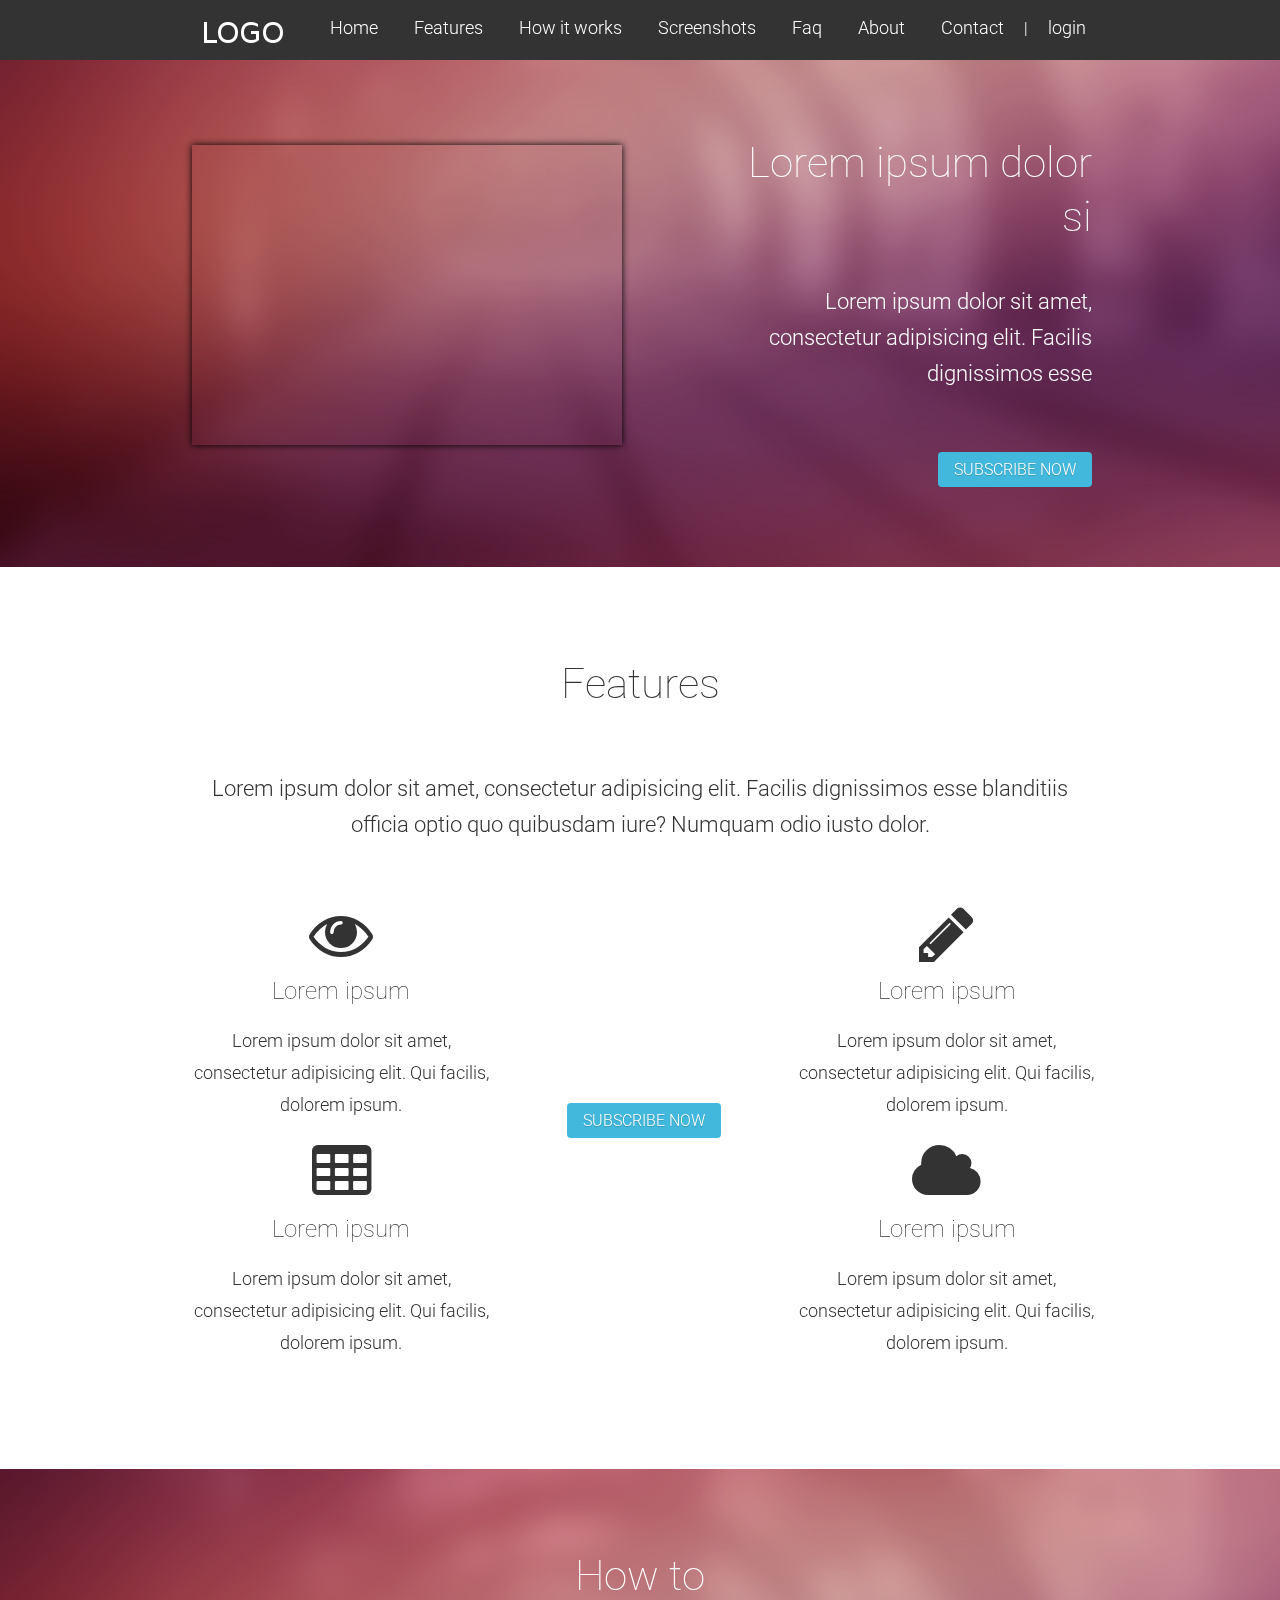
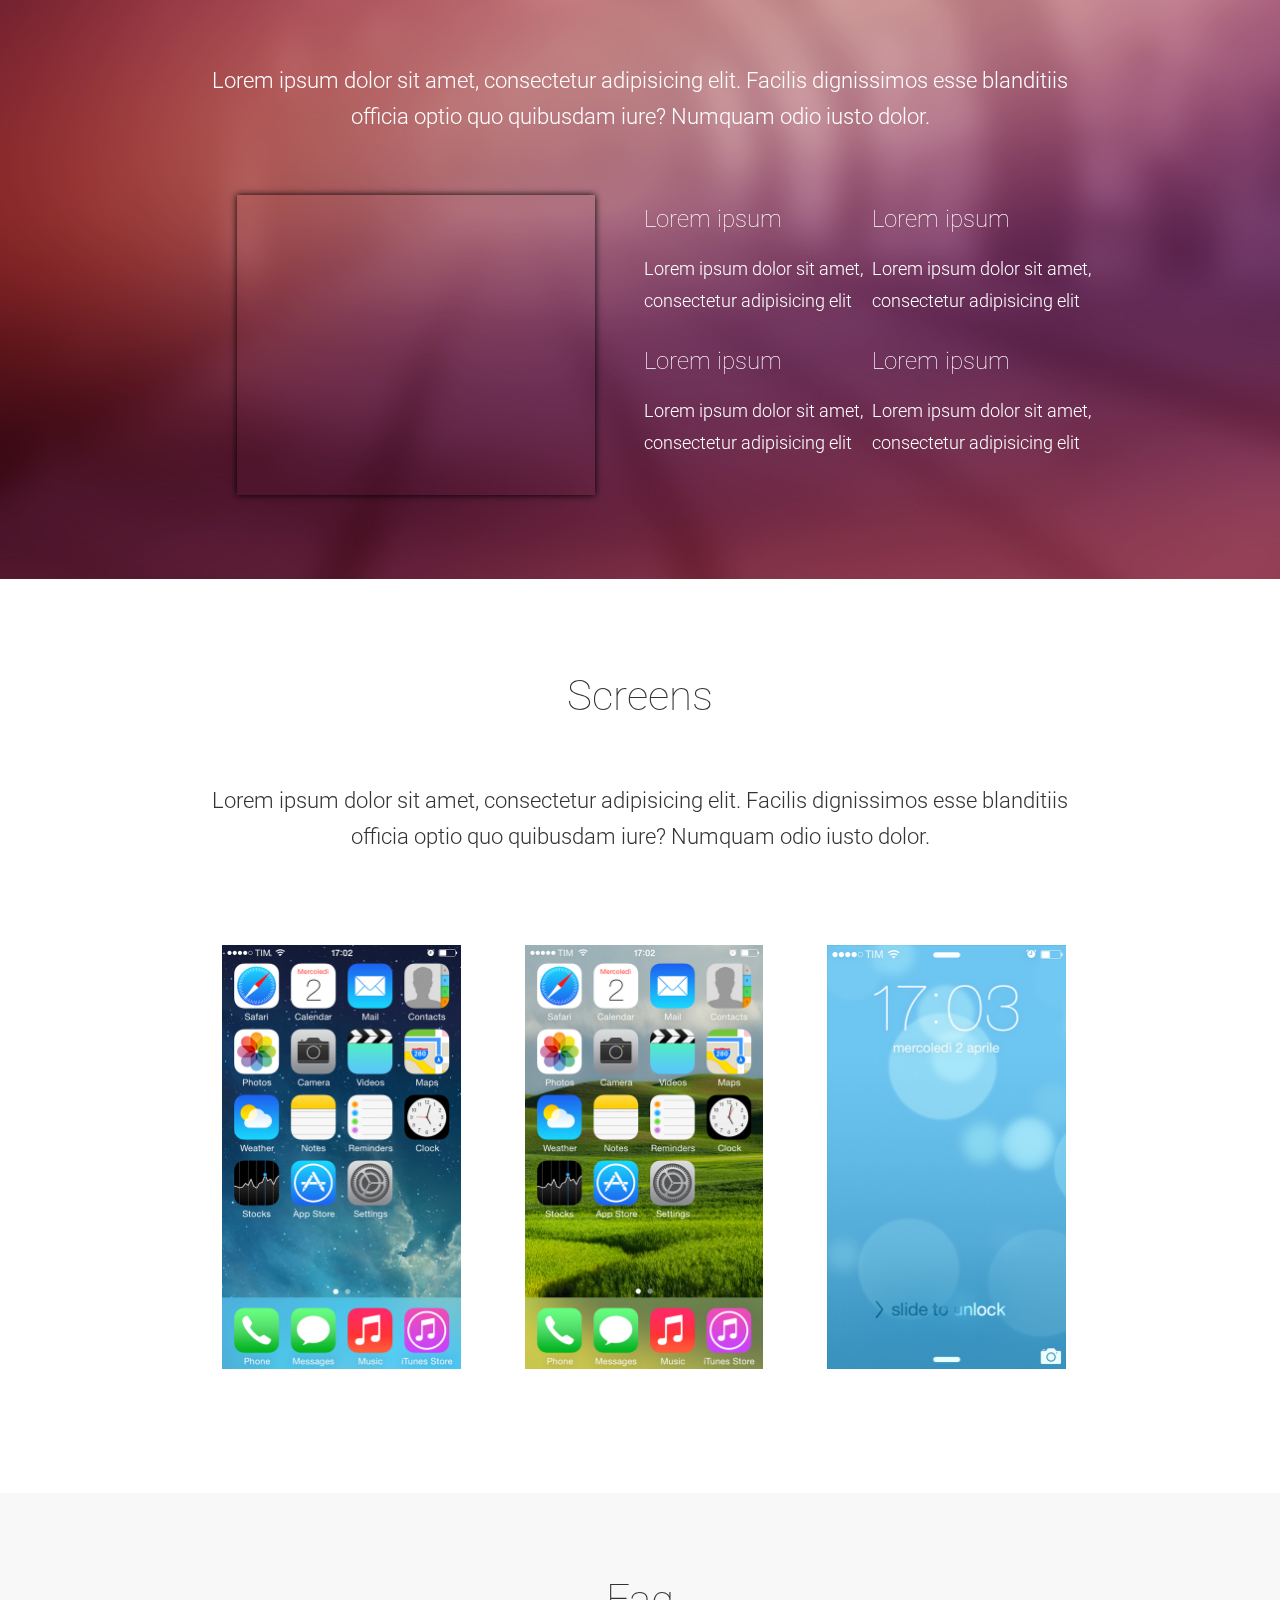
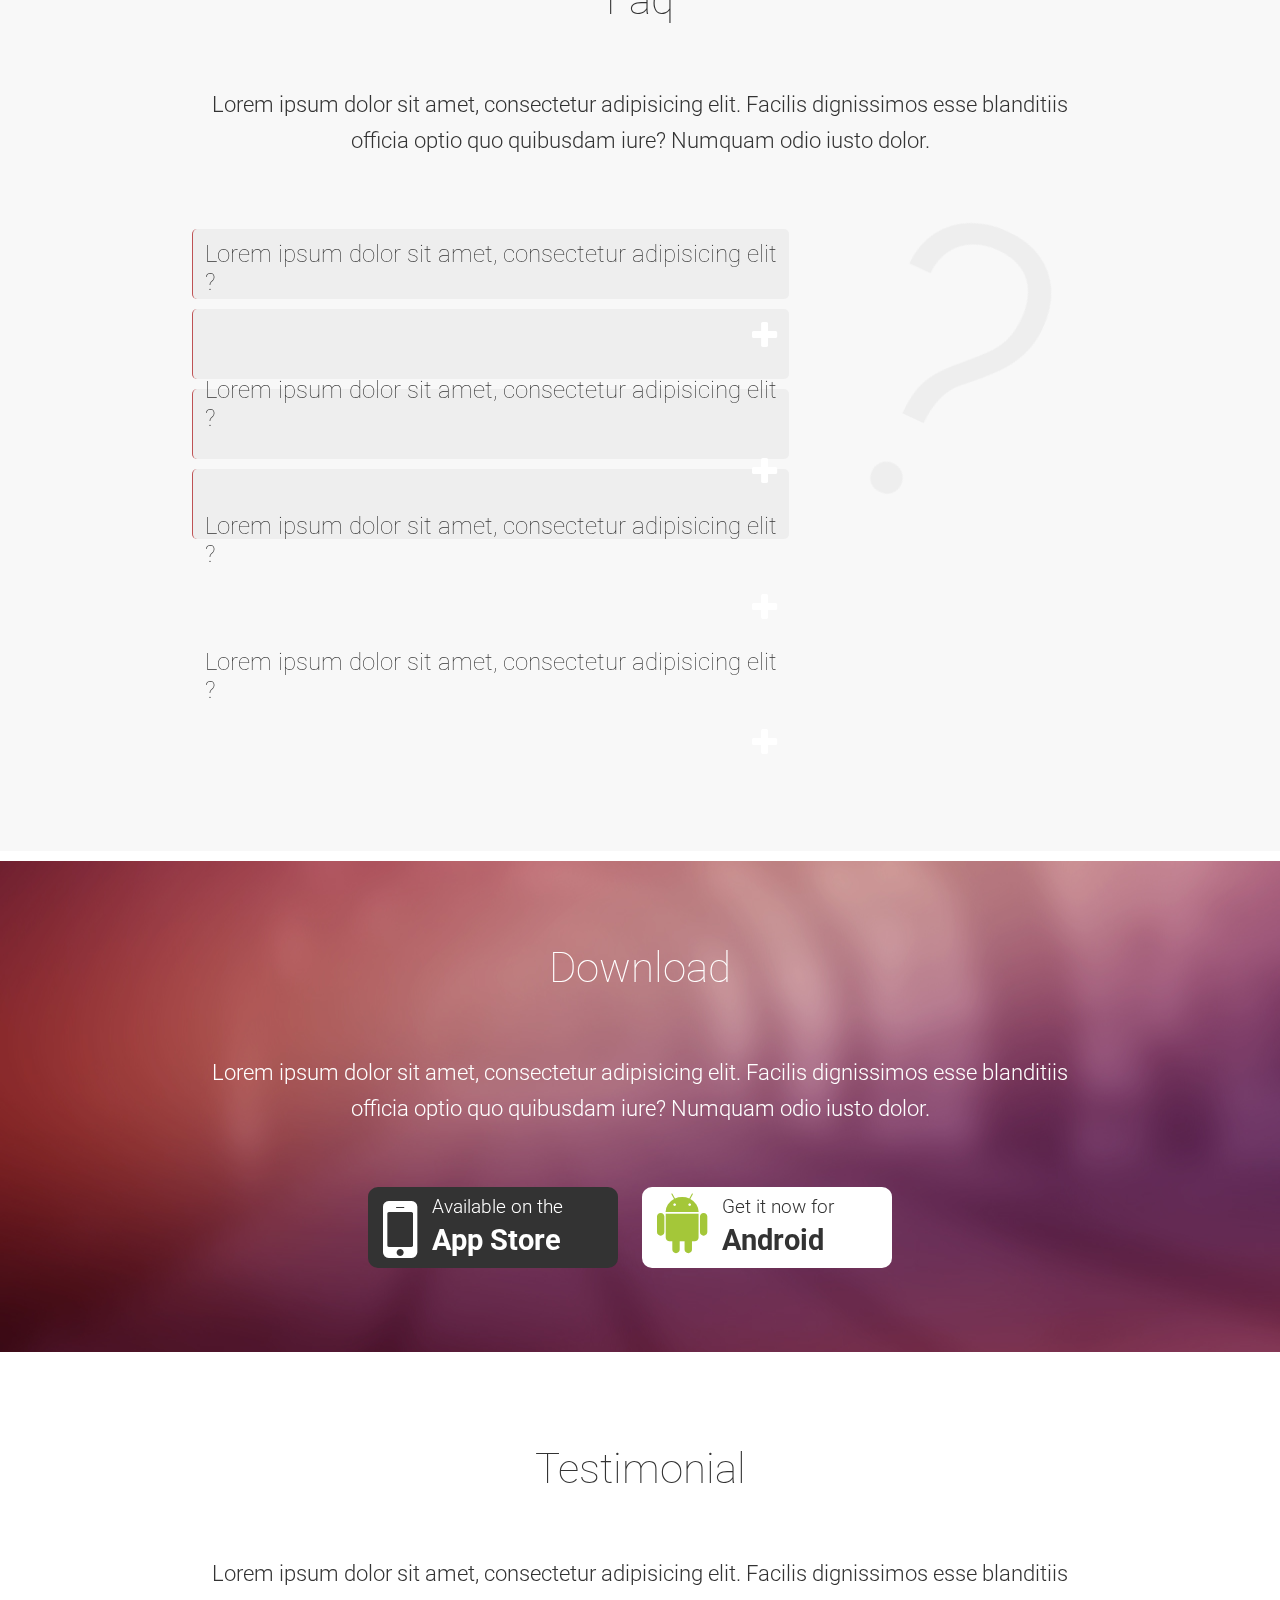
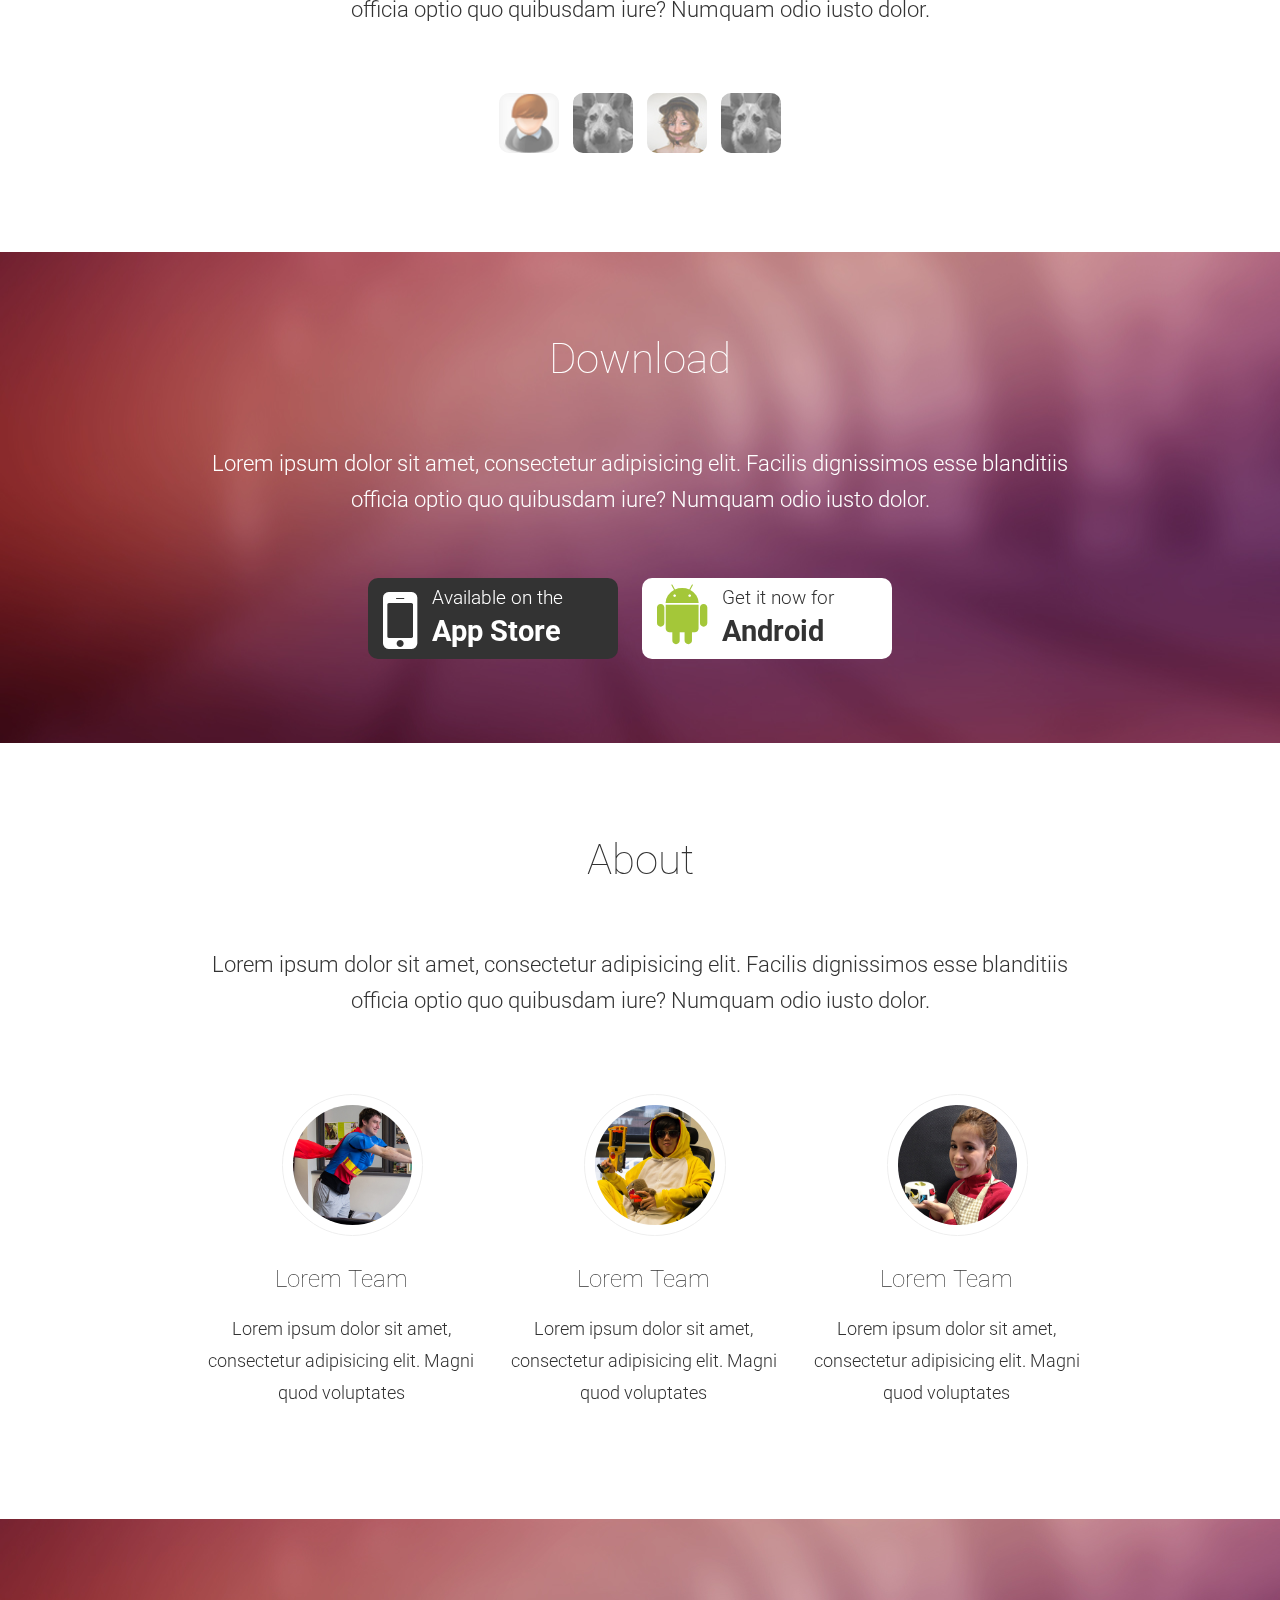
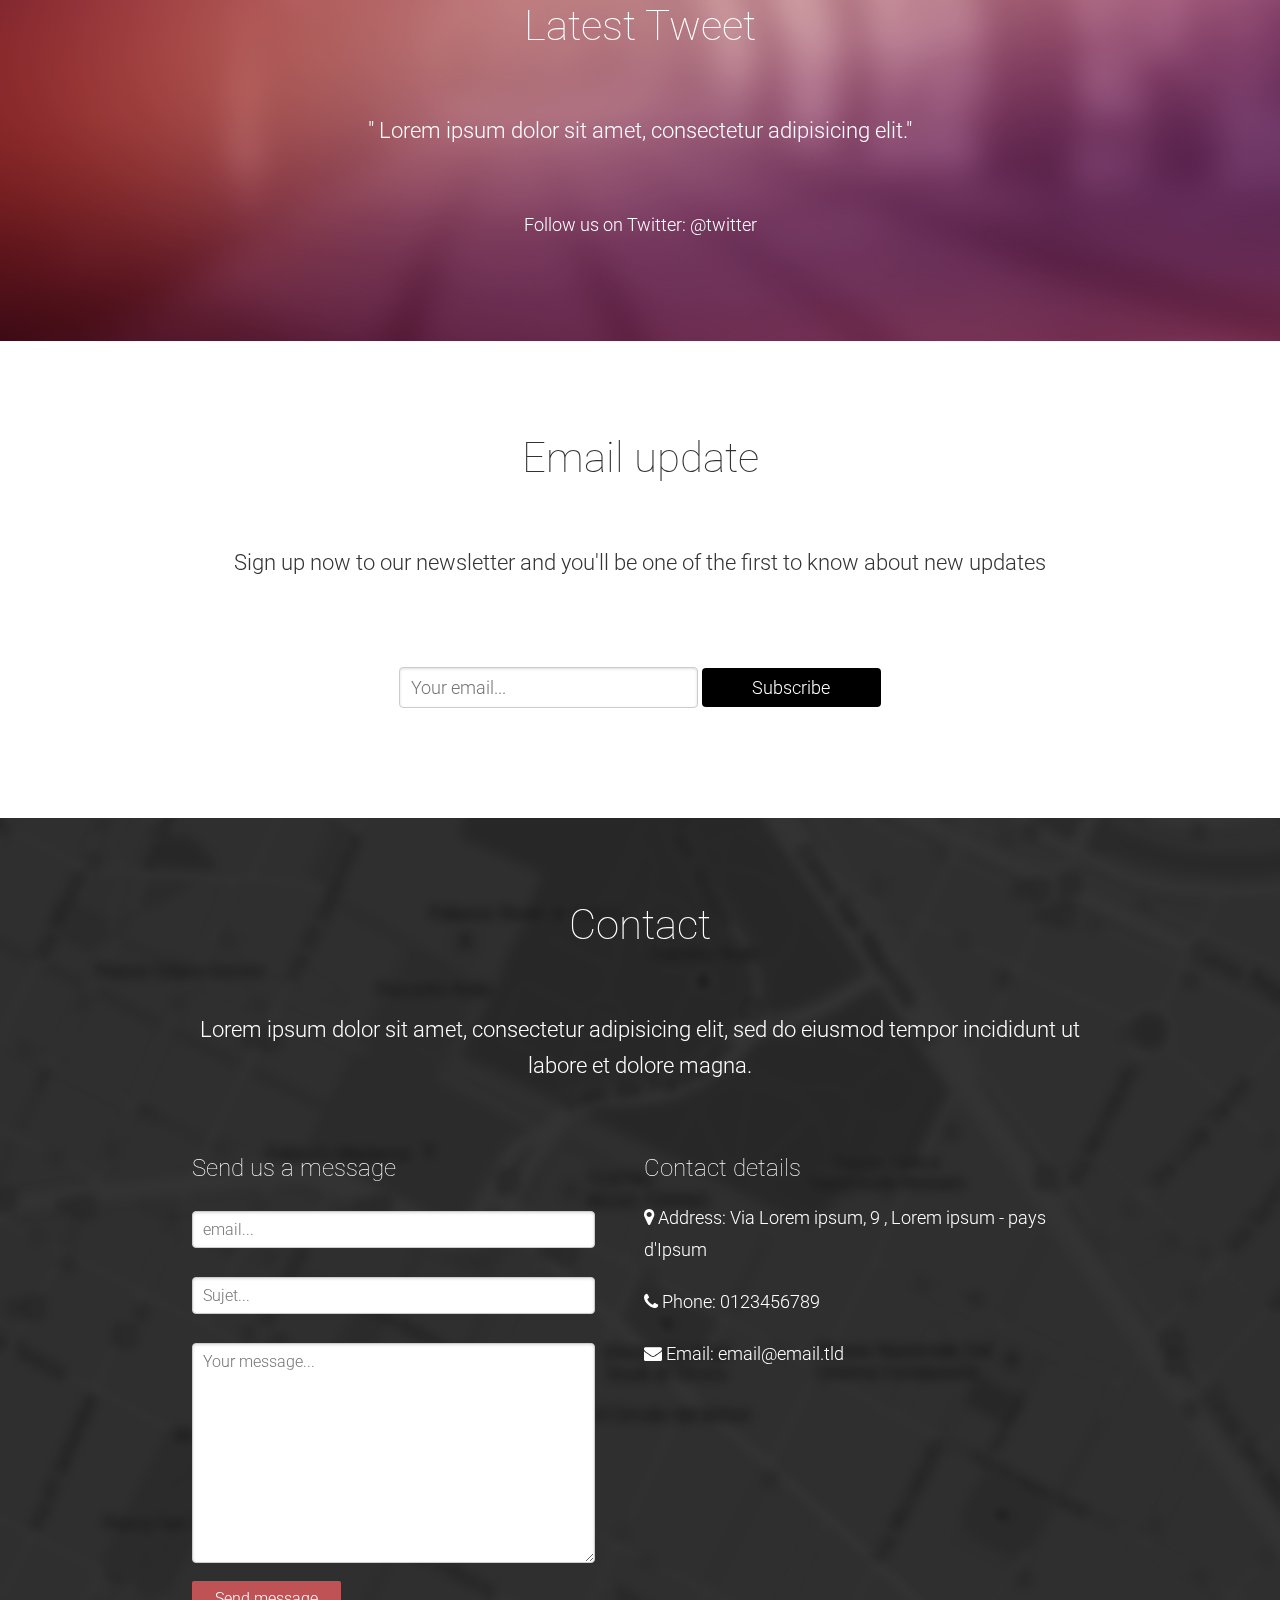
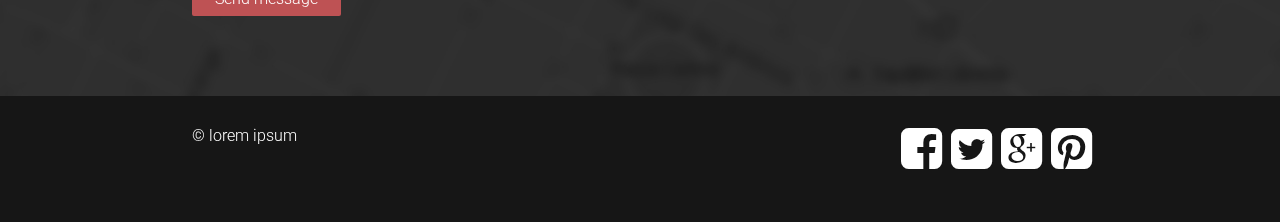
==== commit 987aad63: "Adding: login link" ====
--- a/master/basic/www/e-learning/public/_documents/design/index.html
+++ b/master/basic/www/e-learning/public/_documents/design/index.html
@@ -36,6 +36,7 @@
                         <li><a class="smoothScroll" href="#faq">Faq</a></li>
                         <li><a class="smoothScroll" href="#about">About</a></li>
                         <li><a class="smoothScroll" href="#contact">Contact</a></li>
+                        <li> | <a href="#">login</a></li>
                     </ul>
                 </nav>
 
@@ -49,6 +50,7 @@
                         <li><a class="smoothScroll" href="#screens">Screenshots</a></li>
                         <li><a class="smoothScroll" href="#about">About</a></li>
                         <li><a class="smoothScroll" href="#contact">Contact</a></li>
+                        <li><a href="#">login</a></li>
                     </ul>
                 </nav>
 
